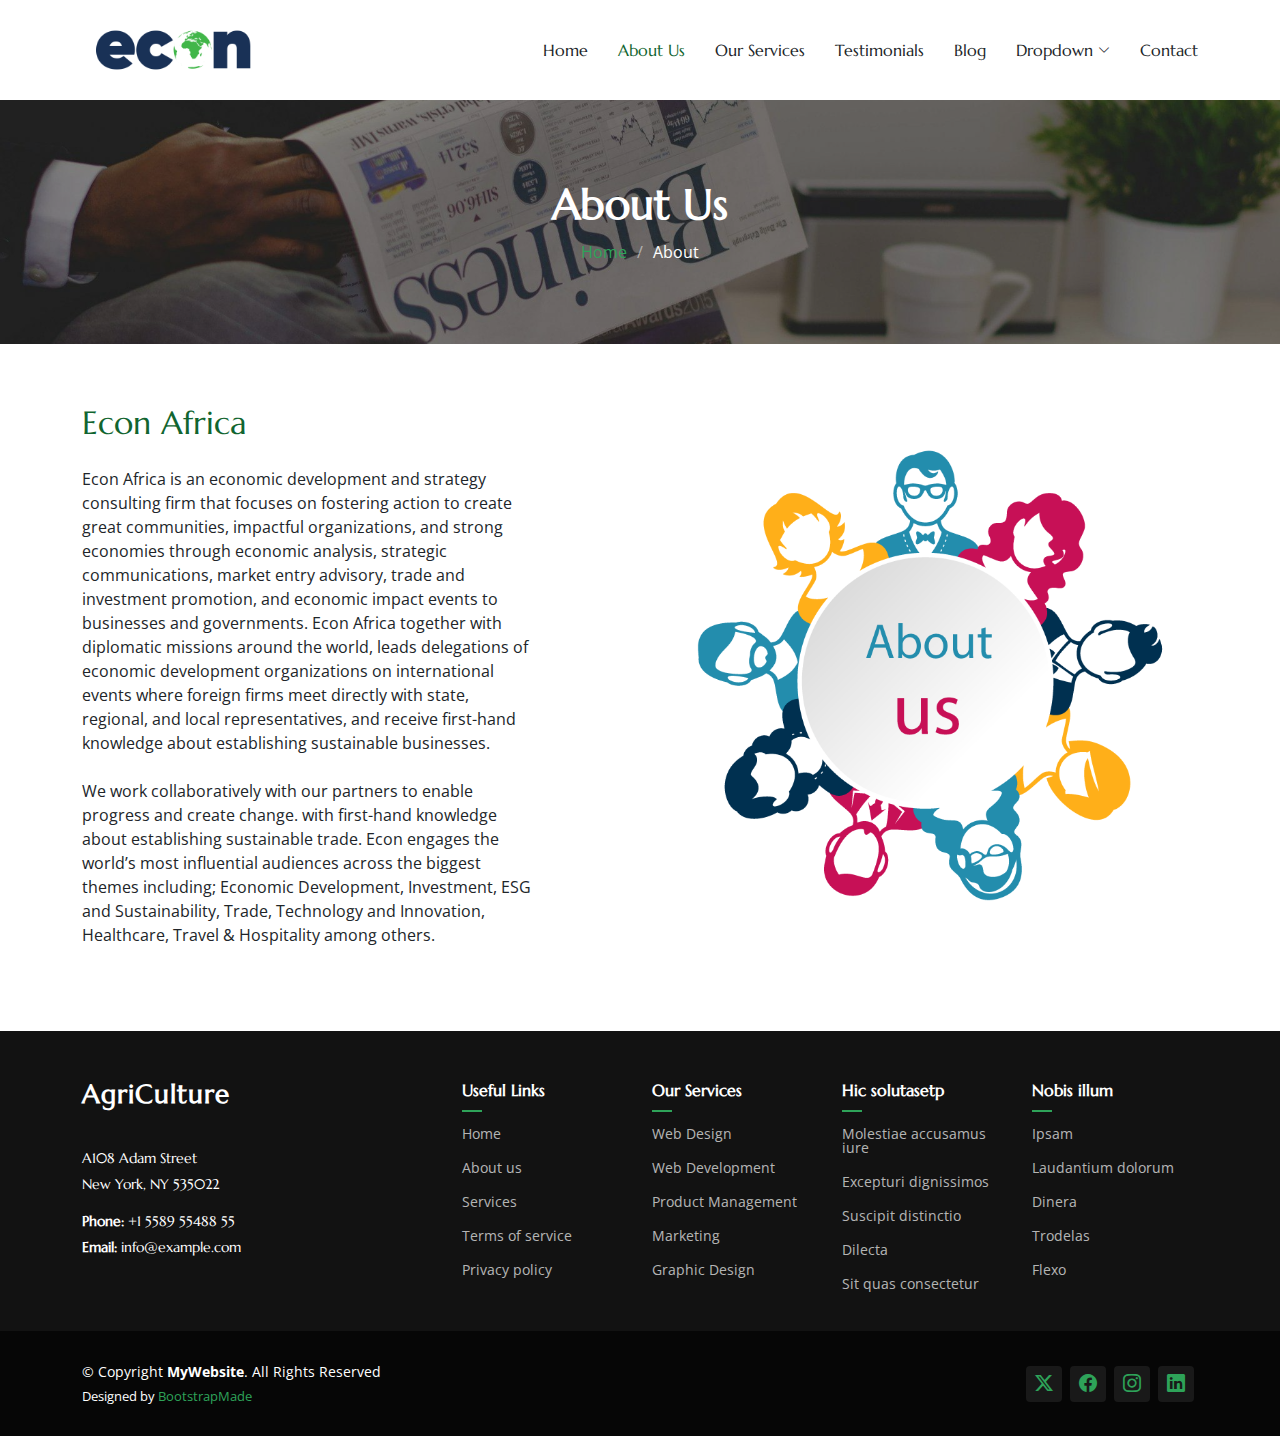
==== About/index.html @ 6d3c0cf5 "home page changes" ====
<!DOCTYPE html>
<html lang="en">

<head>
  <meta charset="utf-8">
  <meta content="width=device-width, initial-scale=1.0" name="viewport">
  <title>About - Econ</title>
  <meta name="description" content="">
  <meta name="keywords" content="">

  <!-- Favicons -->
  <link href="../assets/img/favicon.png" rel="icon">
  <link href="../assets/img/apple-touch-icon.png" rel="apple-touch-icon">

  <!-- Fonts -->
  <link href="https://fonts.googleapis.com" rel="preconnect">
  <link href="https://fonts.gstatic.com" rel="preconnect" crossorigin>
  <link href="https://fonts.googleapis.com/css2?family=Open+Sans:ital,wght@0,300;0,400;0,500;0,600;0,700;0,800;1,300;1,400;1,500;1,600;1,700;1,800&family=Marcellus:wght@400&display=swap" rel="stylesheet">

  <!-- Vendor CSS Files -->
  <link href="../assets/vendor/bootstrap/css/bootstrap.min.css" rel="stylesheet">
  <link href="../assets/vendor/bootstrap-icons/bootstrap-icons.css" rel="stylesheet">
  <link href="../assets/vendor/aos/aos.css" rel="stylesheet">
  <link href="../assets/vendor/swiper/swiper-bundle.min.css" rel="stylesheet">
  <link href="../assets/vendor/glightbox/css/glightbox.min.css" rel="stylesheet">

  <!-- Main CSS File -->
  <link href="../assets/css/main.css" rel="stylesheet">

  <!-- =======================================================
  * Template Name: AgriCulture
  * Template URL: https://bootstrapmade.com/agriculture-bootstrap-website-template/
  * Updated: Aug 07 2024 with Bootstrap v5.3.3
  * Author: BootstrapMade.com
  * License: https://bootstrapmade.com/license/
  ======================================================== -->
</head>

<body class="about-page">

  <header id="header" class="header d-flex align-items-center position-relative">
    <div class="container-fluid container-xl position-relative d-flex align-items-center justify-content-between">

      <a href="index.html" class="logo d-flex align-items-center">
        <!-- Uncomment the line below if you also wish to use an image logo -->
        <img src="../assets/img/Econ Logo.png" alt="AgriCulture">
        <!-- <h1 class="sitename">AgriCulture</h1>  -->
      </a>

      <nav id="navmenu" class="navmenu">
        <ul>
          <li><a href="index.html">Home</a></li>
          <li><a href="about.html" class="active">About Us</a></li>
          <li><a href="services.html">Our Services</a></li>
          <li><a href="testimonials.html">Testimonials</a></li>
          <li><a href="blog.html">Blog</a></li>
          <li class="dropdown"><a href="#"><span>Dropdown</span> <i class="bi bi-chevron-down toggle-dropdown"></i></a>
            <ul>
              <li><a href="#">Dropdown 1</a></li>
              <li class="dropdown"><a href="#"><span>Deep Dropdown</span> <i class="bi bi-chevron-down toggle-dropdown"></i></a>
                <ul>
                  <li><a href="#">Deep Dropdown 1</a></li>
                  <li><a href="#">Deep Dropdown 2</a></li>
                  <li><a href="#">Deep Dropdown 3</a></li>
                  <li><a href="#">Deep Dropdown 4</a></li>
                  <li><a href="#">Deep Dropdown 5</a></li>
                </ul>
              </li>
              <li><a href="#">Dropdown 2</a></li>
              <li><a href="#">Dropdown 3</a></li>
              <li><a href="#">Dropdown 4</a></li>
            </ul>
          </li>
          <li><a href="contact.html">Contact</a></li>
        </ul>
        <i class="mobile-nav-toggle d-xl-none bi bi-list"></i>
      </nav>

    </div>
  </header>

  <main class="main">

    <!-- Page Title -->
    <div class="page-title dark-background" data-aos="fade" style="background-image: url(../assets/img/about-title-bg.jpg);">
      <div class="container position-relative">
        <h1>About Us</h1>
        <!--<p>Esse dolorum voluptatum ullam est sint nemo et est ipsa porro placeat quibusdam quia assumenda numquam molestias.</p>-->
        <nav class="breadcrumbs">
          <ol>
            <li><a href="index.html">Home</a></li>
            <li class="current">About</li>
          </ol>
        </nav>
      </div>
    </div><!-- End Page Title -->

    <!-- About 3 Section -->
    <section id="about-3" class="about-3 section">

      <div class="container">
        <div class="row gy-4 justify-content-between align-items-center">
          <div class="col-lg-6 order-lg-2 position-relative" data-aos="zoom-out">
            <img src="../assets/img/about.png" alt="Image" class="img-fluid">
            <!--<a href="https://www.youtube.com/watch?v=Y7f98aduVJ8" class="glightbox pulsating-play-btn">
              <span class="play"><i class="bi bi-play-fill"></i></span>
            </a>-->
          </div>
          <div class="col-lg-5 order-lg-1" data-aos="fade-up" data-aos-delay="100">
            <h2 class="content-title mb-4">Econ Africa</h2>
            <p class="mb-4">
              Econ Africa is an economic development and strategy consulting firm that focuses on fostering
              action to create great communities, impactful organizations, and strong economies through
              economic analysis, strategic communications, market entry advisory, trade and investment
              promotion, and economic impact events to businesses and governments.
              Econ Africa together with diplomatic missions around the world, leads delegations of economic
              development organizations on international events where foreign firms meet directly with state,
              regional, and local representatives, and receive first-hand knowledge about establishing
              sustainable businesses. <br><br>
              We work collaboratively with our partners to enable progress and create change. with first-hand
              knowledge about establishing sustainable trade.
              Econ engages the world’s most influential audiences across the biggest themes including;
              Economic Development, Investment, ESG and Sustainability, Trade, Technology and Innovation,
              Healthcare, Travel & Hospitality among others.
            </p>
            <!--<ul class="list-unstyled list-check">
              <li>Lorem ipsum dolor sit amet</li>
              <li>Velit explicabo vitae repellendu</li>
              <li>Repellat aliquam nihil illo</li>
            </ul>-->

            <!--<p><a href="#" class="btn-cta">Get in touch</a></p>-->
          </div>
        </div>
      </div>
    </section><!-- /About 3 Section -->

    <!-- Team Section -->
    <!--<section class="team-15 team section" id="team">
      <!-- Section Title --
      <div class="container section-title" data-aos="fade-up">
        <h2>Team</h2>
        <p>Necessitatibus eius consequatur</p>
      </div><!-- End Section Title --

      <div class="content">
        <div class="container">

          <div class="row">
            <div class="col-lg-3 col-md-6 mb-4">
              <div class="person">
                <figure>
                  <img src="assets/img/team/team-1.jpg" alt="Image" class="img-fluid">
                  <div class="social">
                    <a href="#"><span class="bi bi-facebook"></span></a>
                    <a href="#"><span class="bi bi-twitter-x"></span></a>
                    <a href="#"><span class="bi bi-linkedin"></span></a>
                  </div>
                </figure>
                <div class="person-contents">
                  <h3>Joshua Stefan</h3>
                  <span class="position">Farmer</span>
                </div>
              </div>
            </div>

            <div class="col-lg-3 col-md-6 mb-4">
              <div class="person">
                <figure>
                  <img src="assets/img/team/team-2.jpg" alt="Image" class="img-fluid">
                  <div class="social">
                    <a href="#"><span class="bi bi-facebook"></span></a>
                    <a href="#"><span class="bi bi-twitter-x"></span></a>
                    <a href="#"><span class="bi bi-linkedin"></span></a>
                  </div>
                </figure>
                <div class="person-contents">
                  <h3>Sheena Anderson</h3>
                  <span class="position">Marketing</span>
                </div>
              </div>
            </div>

            <div class="col-lg-3 col-md-6 mb-4">
              <div class="person">
                <figure>
                  <img src="assets/img/team/team-3.jpg" alt="Image" class="img-fluid">
                  <div class="social">
                    <a href="#"><span class="bi bi-facebook"></span></a>
                    <a href="#"><span class="bi bi-twitter-x"></span></a>
                    <a href="#"><span class="bi bi-linkedin"></span></a>
                  </div>
                </figure>
                <div class="person-contents">
                  <h3>Evan Smith</h3>
                  <span class="position">Content</span>
                </div>
              </div>
            </div>

            <div class="col-lg-3 col-md-6 mb-4">
              <div class="person">
                <figure>
                  <img src="assets/img/team/team-4.jpg" alt="Image" class="img-fluid">
                  <div class="social">
                    <a href="#"><span class="bi bi-facebook"></span></a>
                    <a href="#"><span class="bi bi-twitter-x"></span></a>
                    <a href="#"><span class="bi bi-linkedin"></span></a>
                  </div>
                </figure>
                <div class="person-contents">
                  <h3>Kaylie Jones</h3>
                  <span class="position">Accountant</span>
                </div>
              </div>
            </div>

          </div>
        </div>
      </div>

    </section><!-- /Team Section -->

    <!-- Services Section --
    <section id="services" class="services section">

      <!-- Section Title --
      <div class="container section-title" data-aos="fade-up">
        <h2>SERVICES</h2>
        <p>Providing Fresh Produce Every Single Day</p>
      </div><!-- End Section Title --
      <div class="content">
        <div class="container">
          <div class="row g-0">
            <div class="col-lg-3 col-md-6">
              <div class="service-item">
                <span class="number">01</span>
                <div class="service-item-icon">
                  <svg xmlns="http://www.w3.org/2000/svg" version="1.1" xmlns:xlink="http://www.w3.org/1999/xlink" width="80" height="80" x="0" y="0" viewBox="0 0 509.435 509.435" style="enable-background: new 0 0 512 512" xml:space="preserve" class="">
                    <g>
                      <path d="M7.506 347.639c.994 0 2.005-.199 2.976-.619l62.037-26.857a7.5 7.5 0 0 0 3.903-9.862 7.5 7.5 0 0 0-9.862-3.903L4.523 333.255a7.501 7.501 0 0 0 2.983 14.384zM500.883 283.197c-10.953-10.952-28.175-11.423-39.689-1.267l-10.034-13.307c-19.783-26.239-46.1-46.623-76.103-58.948a7.5 7.5 0 0 0-5.699 13.875c11.136 4.575 21.708 10.382 31.567 17.249h-22.621c-4.143 0-7.5 3.358-7.5 7.5s3.357 7.5 7.5 7.5h41.188a169.382 169.382 0 0 1 19.691 21.855l11.048 14.652-71.171 67.597h-19.48a35.772 35.772 0 0 0 6.775-20.976c0-19.837-16.139-35.975-35.976-35.975h-75.023l-48.33-15.005a160.871 160.871 0 0 0-37.992-6.934l2.533-3.359a169.852 169.852 0 0 1 19.67-21.855h27.398c4.143 0 7.5-3.358 7.5-7.5s-3.357-7.5-7.5-7.5h-8.848a165.125 165.125 0 0 1 38.01-19.73c28.992-10.532 60.376-12.89 90.754-6.821a7.498 7.498 0 0 0 8.824-5.885 7.5 7.5 0 0 0-5.885-8.824 184.517 184.517 0 0 0-28.616-3.4v-83.727h64.189c43.49 0 78.872-35.382 78.872-78.872V22.488c0-8.712-7.088-15.801-15.801-15.801h-51.729c-4.143 0-7.5 3.358-7.5 7.5s3.357 7.5 7.5 7.5h51.729c.441 0 .801.359.801.801v11.051c0 35.219-28.653 63.872-63.872 63.872h-64.189V85.559c0-28.082 18.793-53.262 45.701-61.234a7.5 7.5 0 1 0-4.261-14.382c-15.972 4.732-30.338 14.681-40.451 28.015-10.46 13.79-15.988 30.25-15.988 47.601v16.416c-9.59-9.839-22.97-15.965-37.762-15.965h-43.432c-6.193 0-11.232 5.039-11.232 11.232v23.629c0 29.093 23.669 52.762 52.763 52.762h39.663v22.475a183.375 183.375 0 0 0-55.199 10.86c-32.974 11.978-61.705 33.297-83.085 61.653l-9.313 12.351a161.07 161.07 0 0 0-54.289 12.692 7.5 7.5 0 0 0-3.949 9.844 7.498 7.498 0 0 0 9.844 3.949c31.858-13.616 67.62-15.458 100.696-5.188l49.416 15.343c.72.224 1.47.337 2.224.337h76.161c11.566 0 20.976 9.409 20.976 20.975s-9.409 20.976-20.976 20.976h-71.803c-4.143 0-7.5 3.358-7.5 7.5s3.357 7.5 7.5 7.5h123.477a7.5 7.5 0 0 0 5.165-2.062l83.48-79.289c5.56-5.279 14.158-5.167 19.577.252a13.957 13.957 0 0 1 .853 18.9l-80.942 97.046a37.161 37.161 0 0 1-21.112 12.581L259.57 448.474c-20.377 4.113-41.89 1.365-60.575-7.739l-53.332-25.982a7.507 7.507 0 0 0-6.884.162L3.903 488.665a7.5 7.5 0 0 0 7.197 13.161l131.475-71.888 49.849 24.285c21.631 10.538 46.53 13.72 70.114 8.957l129.506-26.146a52.209 52.209 0 0 0 29.663-17.677l80.942-97.046c9.682-11.61 8.923-28.426-1.766-39.114zM258.212 158.634c-20.822 0-37.763-16.94-37.763-37.762V101.01h39.664c20.822 0 37.762 16.94 37.762 37.762v19.861h-39.663z" fill="currentColor" opacity="1" data-original="currentColor"></path>
                      <path d="M319.171 240.778a7.5 7.5 0 0 0-7.5-7.5h-9.43c-4.143 0-7.5 3.358-7.5 7.5s3.357 7.5 7.5 7.5h9.43a7.5 7.5 0 0 0 7.5-7.5zM272.068 264.08c-4.143 0-7.5 3.358-7.5 7.5s3.357 7.5 7.5 7.5h34.888c4.143 0 7.5-3.358 7.5-7.5s-3.357-7.5-7.5-7.5zM400.305 307.996c4.143 0 7.5-3.358 7.5-7.5s-3.357-7.5-7.5-7.5h-8.172c-4.143 0-7.5 3.358-7.5 7.5s3.357 7.5 7.5 7.5z" fill="currentColor" opacity="1" data-original="currentColor"></path>
                    </g>
                  </svg>
                </div>
                <div class="service-item-content">
                  <h3 class="service-heading">Planting</h3>
                  <p>
                    Gravida sodales condimentum pellen tesq accumsan orci quam
                    sagittis sapie
                  </p>
                </div>
              </div>
            </div>
            <div class="col-lg-3 col-md-6">
              <div class="service-item">
                <span class="number">02</span>
                <div class="service-item-icon">
                  <svg xmlns="http://www.w3.org/2000/svg" version="1.1" xmlns:xlink="http://www.w3.org/1999/xlink" width="80" height="80" x="0" y="0" viewBox="0 0 514.314 514.314" style="enable-background: new 0 0 512 512" xml:space="preserve" class="">
                    <g>
                      <path d="M434.176 51.297h72.639c4.143 0 7.5-3.358 7.5-7.5s-3.357-7.5-7.5-7.5h-72.639c-4.143 0-7.5 3.358-7.5 7.5s3.357 7.5 7.5 7.5zM117.994 54.791h30.852c5.47 6.605 13.729 10.82 22.955 10.82h42.865l35.886 35.886c8.246 8.246 19.209 12.787 30.869 12.787h8.32c4.143 0 7.5-3.358 7.5-7.5s-3.357-7.5-7.5-7.5h-8.32c-7.654 0-14.85-2.981-20.262-8.393l-38.083-38.083a7.5 7.5 0 0 0-5.304-2.197H171.8c-8.159 0-14.797-6.638-14.797-14.797s6.638-14.797 14.797-14.797h123.757a66.756 66.756 0 0 1 35.416 10.157l30.374 18.983a7.497 7.497 0 0 0 3.975 1.14h36.891c4.143 0 7.5-3.358 7.5-7.5s-3.357-7.5-7.5-7.5h-34.739l-28.551-17.843a81.742 81.742 0 0 0-43.365-12.437H171.801c-16.43 0-29.797 13.367-29.797 29.798 0 1.349.099 2.675.273 3.977h-24.283a7.5 7.5 0 1 0 0 14.999zM30.38 144.476h20.344a29.724 29.724 0 0 0-4.003 14.921c0 14.399 10.225 26.453 23.795 29.288a29.746 29.746 0 0 0-4.371 15.555c0 16.499 13.423 29.921 29.921 29.921h131.637a7.5 7.5 0 0 0 7.498-7.688 7.5 7.5 0 0 0-8.307-7.311H96.065c-8.228 0-14.921-6.694-14.921-14.921s6.693-14.921 14.921-14.921H163.9c4.143 0 7.5-3.358 7.5-7.5s-3.357-7.5-7.5-7.5H76.643c-8.228 0-14.922-6.694-14.922-14.921s6.694-14.921 14.922-14.921H163.9c4.143 0 7.5-3.358 7.5-7.5s-3.357-7.5-7.5-7.5H30.38c-8.228 0-14.921-6.694-14.921-14.921s6.693-14.921 14.921-14.921H163.9c4.143 0 7.5-3.358 7.5-7.5s-3.357-7.5-7.5-7.5H62.547c-8.228 0-14.921-6.694-14.921-14.921s6.693-14.921 14.921-14.921h23.485c4.143 0 7.5-3.358 7.5-7.5s-3.357-7.5-7.5-7.5H62.547c-16.498 0-29.921 13.423-29.921 29.921a29.719 29.719 0 0 0 4.003 14.921H30.38C13.882 84.636.459 98.059.459 114.557s13.423 29.919 29.921 29.919zM506.814 196.74H389.248a7.497 7.497 0 0 0-4.629 1.599l-5.613 4.403c-13.495 10.588-30.375 16.42-47.529 16.42h-12.272a7.5 7.5 0 0 0-8.309 7.5 7.5 7.5 0 0 0 7.5 7.5h13.081c20.496 0 40.664-6.967 56.788-19.618l3.574-2.804h114.976a7.5 7.5 0 1 0-.001-15z" fill="currentColor" opacity="1" data-original="currentColor" class=""></path>
                      <path d="M192.215 150.164c0 15.372 12.506 27.878 27.878 27.878s27.879-12.506 27.879-27.878-12.507-27.878-27.879-27.878-27.878 12.506-27.878 27.878zm40.757 0c0 7.101-5.777 12.878-12.879 12.878-7.101 0-12.878-5.777-12.878-12.878s5.777-12.878 12.878-12.878c7.101-.001 12.879 5.777 12.879 12.878zM273.049 203.771c-12.599 0-22.848 10.25-22.848 22.848s10.249 22.847 22.848 22.847 22.848-10.249 22.848-22.847-10.25-22.848-22.848-22.848zm0 30.695c-4.327 0-7.848-3.52-7.848-7.847s3.521-7.848 7.848-7.848 7.848 3.521 7.848 7.848-3.521 7.847-7.848 7.847zM474.178 493.298h-9.202l-73.199-62.323c-3.155-2.686-7.888-2.305-10.573.849s-2.305 7.887.849 10.572l59.785 50.902H43.105l108.164-92.092a77.855 77.855 0 0 1 50.423-18.558h81.558a77.851 77.851 0 0 1 50.423 18.558l24.029 20.458a7.498 7.498 0 0 0 10.573-.849 7.5 7.5 0 0 0-.849-10.572l-24.029-20.458a92.867 92.867 0 0 0-60.147-22.137h-51.158v-26.806h15.44c24.205 0 43.896-19.692 43.896-43.897v-8.808c0-6.785-5.52-12.305-12.305-12.305h-18.135c-19.99 0-36.891 13.437-42.174 31.749-5.716-4.945-13.156-7.947-21.29-7.947h-15.061c-6.942 0-12.591 5.648-12.591 12.592v7.399c0 17.97 14.619 32.589 32.589 32.589h14.629v15.433h-15.399a92.867 92.867 0 0 0-60.147 22.137L19.967 493.298H7.5c-4.143 0-7.5 3.358-7.5 7.5s3.357 7.5 7.5 7.5h466.678a7.5 7.5 0 0 0 0-15zM232.092 319.73c0-15.934 12.963-28.897 28.897-28.897h15.439v6.112c0 15.934-12.963 28.897-28.896 28.897h-15.44zm-16.978 17.485h-12.651c-9.698 0-17.589-7.89-17.589-17.589v-4.991h12.651c9.698 0 17.589 7.89 17.589 17.589z" fill="currentColor" opacity="1" data-original="currentColor" class=""></path>
                      <path d="M178.358 429.065c0 13.218 10.754 23.972 23.972 23.972s23.972-10.753 23.972-23.972-10.754-23.972-23.972-23.972-23.972 10.753-23.972 23.972zm32.944 0c0 4.947-4.024 8.972-8.972 8.972s-8.972-4.025-8.972-8.972 4.024-8.972 8.972-8.972 8.972 4.024 8.972 8.972zM252.23 445.536c0 15.706 12.777 28.484 28.483 28.484s28.484-12.778 28.484-28.484-12.778-28.484-28.484-28.484-28.483 12.778-28.483 28.484zm41.968 0c0 7.435-6.049 13.484-13.484 13.484s-13.483-6.049-13.483-13.484 6.049-13.484 13.483-13.484c7.435 0 13.484 6.049 13.484 13.484z" fill="currentColor" opacity="1" data-original="currentColor" class=""></path>
                    </g>
                  </svg>
                </div>
                <div class="service-item-content">
                  <h3 class="service-heading">Mulching</h3>
                  <p>
                    Gravida sodales condimentum pellen tesq accumsan orci quam
                    sagittis sapie
                  </p>
                </div>
              </div>
            </div>
            <div class="col-lg-3 col-md-6">
              <div class="service-item">
                <span class="number">03</span>
                <div class="service-item-icon">
                  <svg xmlns="http://www.w3.org/2000/svg" version="1.1" xmlns:xlink="http://www.w3.org/1999/xlink" width="80" height="80" x="0" y="0" viewBox="0 0 516.53 516.53" style="enable-background: new 0 0 512 512" xml:space="preserve" class="">
                    <g>
                      <path d="M504.085 341.447a113.617 113.617 0 0 0-11.524-27.805c3.866-6.212 3.104-14.506-2.288-19.897l-5.804-5.804v-67.388c0-10.907-8.398-19.878-19.066-20.817V73.099h4.012c8.301 0 15.054-6.753 15.054-15.054V37.599c0-8.301-6.753-15.054-15.054-15.054h-23.242a7.5 7.5 0 0 0 0 15l23.296.054-.054 20.5-241.554-.054.054-20.5H414.21a7.5 7.5 0 0 0 0-15H227.916c-8.301 0-15.054 6.753-15.054 15.054v20.446c0 8.301 6.753 15.054 15.054 15.054h14.719L231.27 201.13c-5.215 2.077-9.463 6.215-11.642 11.675l-14.014 35.128h-27.323l-24.417-28.857a16.73 16.73 0 0 0-12.795-5.936H99.071c-9.242 0-16.761 7.519-16.761 16.761v18.66a44.759 44.759 0 0 0-35.97 33.278L24.937 367.09C9.676 380.359 0 399.894 0 421.658c0 39.881 32.446 72.327 72.328 72.327 37.349 0 68.174-28.457 71.938-64.827h25.905v12.546c0 8.282 6.738 15.02 15.02 15.02h64.364c8.282 0 15.02-6.738 15.02-15.02v-12.546h29.374c-3.278 6.098-2.356 13.875 2.785 19.016l19.555 19.554a16 16 0 0 0 11.388 4.718c3.045 0 5.961-.839 8.506-2.431a113.556 113.556 0 0 0 27.808 11.525c1.662 7.123 8.064 12.445 15.686 12.445h27.655c7.602 0 13.99-5.293 15.672-12.441a113.582 113.582 0 0 0 27.814-11.525 15.986 15.986 0 0 0 8.514 2.427c4.302 0 8.346-1.675 11.388-4.717l19.555-19.555c5.396-5.396 6.156-13.7 2.29-19.901a113.607 113.607 0 0 0 11.522-27.801c7.123-1.662 12.445-8.064 12.445-15.686v-27.655c-.002-7.621-5.324-14.023-12.447-15.684zm-53.681-141.805h-15.681V73.099h15.681zM419.723 73.099v126.543h-142.46l11.233-126.543zm-146.286 0-11.233 126.543h-15.743l11.234-126.543zM99.071 228.14h42.008c.519 0 1.008.227 1.344.624l16.219 19.169H97.311v-18.032c0-.971.79-1.761 1.76-1.761zm-51.11 108.845h167.157c12.315 0 22.334-10.019 22.334-22.334v-16.152c0-12.315-10.019-22.334-22.334-22.334h-77.364a7.5 7.5 0 0 0 0 15h77.364c4.044 0 7.334 3.29 7.334 7.334v16.152c0 4.044-3.29 7.334-7.334 7.334H51.727l7.738-30.821h46.327a7.5 7.5 0 0 0 0-15h-40.76a29.774 29.774 0 0 1 24.779-13.231h120.886a7.5 7.5 0 0 0 6.966-4.721l15.897-39.849a5.883 5.883 0 0 1 5.49-3.721h224.51a5.916 5.916 0 0 1 5.91 5.91v52.522c-5.348-4.343-12.853-4.747-18.636-1.165a113.598 113.598 0 0 0-27.818-11.532c-1.662-7.123-8.063-12.445-15.685-12.445h-27.655c-7.602 0-13.99 5.294-15.672 12.441a113.583 113.583 0 0 0-27.818 11.527c-6.213-3.868-14.506-3.104-19.897 2.288l-19.555 19.555c-5.375 5.375-6.149 13.637-2.28 19.884a113.572 113.572 0 0 0-11.531 27.818c-7.123 1.662-12.445 8.063-12.445 15.685v27.655c0 7.602 5.293 13.99 12.441 15.672 1.242 4.67 2.784 9.24 4.603 13.699h-24.12c-2.277-5.402-7.626-9.204-13.847-9.204h-64.364c-6.221 0-11.569 3.802-13.847 9.204h-27.078c-3.764-36.371-34.589-64.828-71.938-64.828a71.896 71.896 0 0 0-28.994 6.086zm24.367 142c-31.61 0-57.328-25.717-57.328-57.327s25.717-57.328 57.328-57.328 57.327 25.717 57.327 57.328-25.717 57.327-57.327 57.327zm177.24-37.262h-.013l-64.384-.02.02-21.75 64.384.02zm251.962-56.937c0 .609-.496 1.105-1.189 1.105-4.816 0-8.956 3.287-10.065 7.992a98.695 98.695 0 0 1-12.139 29.288c-2.543 4.113-1.939 9.365 1.447 12.75l.084.084a1.105 1.105 0 0 1 0 1.562l-19.555 19.555a1.085 1.085 0 0 1-.781.323c-.208 0-.514-.056-.761-.303a3.326 3.326 0 0 0-.084-.084c-3.406-3.407-8.658-4.01-12.77-1.467a98.657 98.657 0 0 1-29.288 12.138c-4.706 1.11-7.992 5.25-7.992 10.15 0 .609-.496 1.105-1.104 1.105h-27.655c-.609 0-1.105-.496-1.105-1.189 0-4.816-3.287-8.956-7.992-10.066a98.69 98.69 0 0 1-29.287-12.137 10.35 10.35 0 0 0-5.455-1.561c-2.68 0-5.338 1.049-7.38 3.091a1.085 1.085 0 0 1-.781.323c-.208 0-.513-.056-.781-.324l-19.555-19.555c-.431-.431-.431-1.132.064-1.627 3.406-3.406 4.009-8.657 1.466-12.77a98.66 98.66 0 0 1-12.138-29.287c-1.11-4.706-5.25-7.992-10.15-7.992a1.107 1.107 0 0 1-1.105-1.105V357.13c0-.609.496-1.104 1.189-1.104 4.816 0 8.956-3.287 10.066-7.992a98.661 98.661 0 0 1 12.138-29.288c2.542-4.112 1.939-9.364-1.531-12.833a1.106 1.106 0 0 1 0-1.563l19.555-19.555c.431-.431 1.132-.431 1.626.064 3.407 3.408 8.658 4.011 12.77 1.467a98.666 98.666 0 0 1 29.288-12.138c4.706-1.11 7.992-5.25 7.992-10.15 0-.609.496-1.105 1.105-1.105h27.655c.609 0 1.104.496 1.104 1.189 0 4.816 3.287 8.956 7.992 10.066a98.664 98.664 0 0 1 29.288 12.139c4.113 2.543 9.365 1.939 12.833-1.531a1.107 1.107 0 0 1 1.563 0l19.555 19.555c.431.431.431 1.132-.062 1.625-3.408 3.406-4.012 8.658-1.468 12.771a98.666 98.666 0 0 1 12.138 29.288c1.11 4.706 5.25 7.992 10.066 7.992h.084c.609 0 1.105.496 1.105 1.104z" fill="currentColor" opacity="1" data-original="currentColor" class=""></path>
                      <path d="M454.895 335.721a7.5 7.5 0 0 0-3.834 9.889 62.412 62.412 0 0 1 5.335 25.349c0 34.678-28.213 62.891-62.891 62.891s-62.891-28.213-62.891-62.891c0-34.679 28.213-62.892 62.891-62.892a62.934 62.934 0 0 1 40.397 14.703 7.5 7.5 0 0 0 10.566-.923 7.5 7.5 0 0 0-.923-10.566 77.96 77.96 0 0 0-50.041-18.213c-42.949 0-77.891 34.942-77.891 77.892 0 42.949 34.942 77.891 77.891 77.891s77.891-34.942 77.891-77.891c0-10.895-2.224-21.46-6.611-31.403a7.5 7.5 0 0 0-9.889-3.836zM72.328 381.807c-21.974 0-39.851 17.877-39.851 39.851s17.877 39.851 39.851 39.851 39.851-17.877 39.851-39.851-17.878-39.851-39.851-39.851zm0 64.702c-13.703 0-24.851-11.148-24.851-24.851s11.148-24.851 24.851-24.851 24.851 11.148 24.851 24.851-11.149 24.851-24.851 24.851z" fill="currentColor" opacity="1" data-original="currentColor" class=""></path>
                      <path d="M393.504 328.829c-23.23 0-42.13 18.899-42.13 42.13 0 23.23 18.899 42.129 42.13 42.129s42.13-18.899 42.13-42.129-18.9-42.13-42.13-42.13zm0 69.26c-14.959 0-27.13-12.17-27.13-27.129s12.17-27.13 27.13-27.13 27.13 12.17 27.13 27.13c0 14.958-12.171 27.129-27.13 27.129zM249.861 265.585a7.487 7.487 0 0 0 2.663.491 7.503 7.503 0 0 0 7.013-4.838l9.438-24.841a7.5 7.5 0 0 0-14.022-5.328l-9.438 24.841a7.499 7.499 0 0 0 4.346 9.675zM285.384 265.585a7.487 7.487 0 0 0 2.663.491 7.502 7.502 0 0 0 7.012-4.838l9.439-24.841a7.5 7.5 0 0 0-4.347-9.675 7.5 7.5 0 0 0-9.675 4.347l-9.439 24.841a7.5 7.5 0 0 0 4.347 9.675z" fill="currentColor" opacity="1" data-original="currentColor" class=""></path>
                    </g>
                  </svg>
                </div>
                <div class="service-item-content">
                  <h3 class="service-heading">Plowing</h3>
                  <p>
                    Gravida sodales condimentum pellen tesq accumsan orci quam
                    sagittis sapie
                  </p>
                </div>
              </div>
            </div>
            <div class="col-lg-3 col-md-6">
              <div class="service-item">
                <span class="number">04</span>
                <div class="service-item-icon">
                  <svg xmlns="http://www.w3.org/2000/svg" version="1.1" xmlns:xlink="http://www.w3.org/1999/xlink" width="80" height="80" x="0" y="0" viewBox="0 0 509.389 509.389" style="enable-background: new 0 0 512 512" xml:space="preserve" class="">
                    <g>
                      <path d="M495.69 14.267A46.636 46.636 0 0 0 458.364.766a46.637 46.637 0 0 0-34.257 20.05l-24.614 35.749a309.594 309.594 0 0 1-37.289 44.521 7.5 7.5 0 0 0 10.544 10.668 324.596 324.596 0 0 0 39.1-46.684l24.614-35.749a31.674 31.674 0 0 1 23.268-13.618 31.66 31.66 0 0 1 25.354 9.17 31.681 31.681 0 0 1 9.171 25.355 31.679 31.679 0 0 1-13.618 23.267l-35.75 24.615a324.066 324.066 0 0 0-59.859 53.246l-22.502 25.667a5.412 5.412 0 0 1-3.933 1.86c-1.518.071-2.966-.518-4.047-1.599l-21.873-21.872c-1.081-1.082-1.649-2.52-1.599-4.048s.711-2.925 1.86-3.933l15.802-13.854a7.5 7.5 0 0 0-9.889-11.279l-15.802 13.854a20.546 20.546 0 0 0-6.964 14.719 20.37 20.37 0 0 0 .64 5.69l-35.241 35.241c-7.726-5.323-17.119-7.656-26.65-6.449-8.734 1.104-16.614 5.058-22.612 11.157l-37.903-37.903a28.552 28.552 0 0 0-22.3-8.292 28.547 28.547 0 0 0-20.847 11.457c-23.749 31.972-43.447 60.009-60.222 85.713a7.5 7.5 0 0 0 6.275 11.6 7.495 7.495 0 0 0 6.288-3.402c16.606-25.447 36.135-53.239 59.7-84.966a13.562 13.562 0 0 1 9.903-5.441 13.585 13.585 0 0 1 10.595 3.939l39.789 39.789-63.489 107.398c-5.606 9.484-4.179 21.121 3.554 28.957 4.724 4.785 10.89 7.271 17.211 7.271 4.233-.001 8.536-1.115 12.519-3.399l40.792-24.114a7.499 7.499 0 1 0-7.632-12.912l-40.706 24.064c-4.745 2.723-9.055 1.038-11.506-1.446-1.129-1.144-4.561-5.302-1.318-10.787L239.37 211.63c3.736-6.32 10.058-10.474 17.342-11.395 7.292-.918 14.44 1.529 19.633 6.722l25.938 25.938c5.187 5.186 7.654 12.36 6.771 19.686-.878 7.28-4.911 13.598-10.99 17.288l-44.019 26.021a7.5 7.5 0 0 0 7.632 12.912l38.725-22.893 40.397 40.396a13.558 13.558 0 0 1 3.938 10.564 13.606 13.606 0 0 1-5.428 9.926c-54.818 40.993-97.27 69.301-137.646 91.785-50.099 27.898-95.647 45.713-139.25 54.462-13.202 2.648-26.235-1.337-35.759-10.935a40.033 40.033 0 0 1-10.799-36.472c10.129-48.517 33.232-101.845 70.63-163.033a7.501 7.501 0 0 0-12.799-7.823c-38.309 62.679-62.028 117.563-72.515 167.79-3.796 18.186 1.75 36.916 14.835 50.103 10.368 10.45 24.27 16.146 38.625 16.145 3.564 0 7.159-.352 10.732-1.068 45.149-9.06 92.12-27.398 143.597-56.063 40.984-22.823 83.956-51.469 139.331-92.878a28.597 28.597 0 0 0 11.407-20.864 28.554 28.554 0 0 0-8.292-22.245l-38.525-38.525c6.079-6.031 10.002-13.987 11.063-22.799 1.106-9.18-1.037-18.215-5.937-25.753l35.39-35.39a20.4 20.4 0 0 0 5.022.654 20.546 20.546 0 0 0 15.384-6.975l22.502-25.667a309.032 309.032 0 0 1 57.086-50.779l35.749-24.614a46.635 46.635 0 0 0 20.05-34.256 46.63 46.63 0 0 0-13.5-37.328zM340.732 184.685l-32.723 32.723-15.459-15.459 32.723-32.723z" fill="currentColor" opacity="1" data-original="currentColor"></path>
                    </g>
                  </svg>
                </div>
                <div class="service-item-content">
                  <h3 class="service-heading">Mowing</h3>
                  <p>
                    Gravida sodales condimentum pellen tesq accumsan orci quam
                    sagittis sapie
                  </p>
                </div>
              </div>
            </div>

            <div class="col-lg-3 col-md-6">
              <div class="service-item">
                <span class="number">05</span>
                <div class="service-item-icon">
                  <svg xmlns="http://www.w3.org/2000/svg" version="1.1" xmlns:xlink="http://www.w3.org/1999/xlink" width="80" height="80" x="0" y="0" viewBox="0 0 513.089 513.089" style="enable-background: new 0 0 512 512" xml:space="preserve" class="">
                    <g>
                      <path d="M194.209 386.877a7.497 7.497 0 0 0-9.15 5.363 75.07 75.07 0 0 0-2.428 18.947c0 13.789 3.615 27 10.454 38.204a7.494 7.494 0 0 0 10.308 2.495 7.5 7.5 0 0 0 2.494-10.309c-5.401-8.851-8.257-19.359-8.257-30.39a60.09 60.09 0 0 1 1.941-15.16 7.497 7.497 0 0 0-5.362-9.15z" fill="currentColor" opacity="1" data-original="currentColor"></path>
                      <path d="M382.56 0h-27.319c-12.654 0-25.236 3.119-36.386 9.021a7.5 7.5 0 0 0 7.018 13.258c9.124-4.83 19.005-7.278 29.368-7.278h27.222v12.022c0 34.679-28.213 62.892-62.892 62.892h-27.222V77.893c0-13.309 4.12-26.038 11.914-36.811a7.5 7.5 0 0 0-12.153-8.793c-9.657 13.347-14.762 29.117-14.762 45.604V119.154a88.294 88.294 0 0 1-14.296 48.23l-20.501 31.543a46.65 46.65 0 0 0-9.615-13.916l-1.273-1.273v-14.053c0-21.604-9.58-41.872-26.284-55.608a7.5 7.5 0 0 0-9.528 11.586c13.226 10.876 20.812 26.922 20.812 44.022v9.66h-29.069c-31.412 0-56.968-25.556-56.968-56.968v-9.66h29.069c3.454 0 6.976.329 10.467.977a7.5 7.5 0 0 0 2.738-14.748 72.57 72.57 0 0 0-13.205-1.229h-31.883c-6.72 0-12.187 5.467-12.187 12.186v12.474c0 39.684 32.284 71.968 71.968 71.968h33.463l1.273 1.273c5.979 5.979 9.271 13.927 9.271 22.381v98.306a79.003 79.003 0 0 0-21.446 5.114c-4.152-2.798-9.597-3.045-13.983-.509-30.558 17.671-49.541 52.263-49.541 90.277 0 56.188 41.481 101.901 92.47 101.901s92.47-45.713 92.47-101.901c0-.237-.004-.473-.009-.709l-.005-.334a7.5 7.5 0 0 0-7.499-7.433h-.068a7.5 7.5 0 0 0-7.433 7.567l.014.909c0 47.917-34.753 86.901-77.47 86.901s-77.47-38.984-77.47-86.901c0-32.212 15.656-61.449 40.948-76.643l40.182 34.094c5.225 4.433 13.1 4.099 17.929-.761l25.512-25.668c11.649 10.022 20.473 23.408 25.562 38.809a7.496 7.496 0 0 0 9.475 4.768 7.5 7.5 0 0 0 4.768-9.474c-6.15-18.613-17.027-34.756-31.454-46.681-4.011-3.317-9.358-3.923-13.824-1.93-10.53-6.377-22.136-10.243-34.128-11.384v-29.695h18.365c25.013 0 45.362-20.35 45.362-45.362v-7.928c0-6.115-4.975-11.089-11.089-11.089h-22.276c-11.667 0-22.318 4.429-30.362 11.693v-13.713l29.028-44.665a103.263 103.263 0 0 0 16.72-56.404v-14.239h27.222c42.949 0 77.892-34.942 77.892-77.892v-12.12C397.462 6.685 390.777 0 382.56 0zM251.211 356.136l-27.468-23.306a63.694 63.694 0 0 1 15.358-1.884c10.366 0 20.534 2.525 29.851 7.34zm25.752-118.894h18.365v4.017c0 16.742-13.62 30.362-30.362 30.362h-18.365v-4.017c0-16.741 13.62-30.362 30.362-30.362z" fill="currentColor" opacity="1" data-original="currentColor"></path>
                    </g>
                  </svg>
                </div>
                <div class="service-item-content">
                  <h3 class="service-heading">Seeding</h3>
                  <p>
                    Gravida sodales condimentum pellen tesq accumsan orci quam
                    sagittis sapie
                  </p>
                </div>
              </div>
            </div>
            <div class="col-lg-3 col-md-6">
              <div class="service-item">
                <span class="number">06</span>
                <div class="service-item-icon">
                  <svg xmlns="http://www.w3.org/2000/svg" version="1.1" xmlns:xlink="http://www.w3.org/1999/xlink" width="80" height="80" x="0" y="0" viewBox="0 0 511.67 511.67" style="enable-background: new 0 0 512 512" xml:space="preserve" class="">
                    <g>
                      <path d="M492.96 296.401v-59.276c0-63.338-24.665-122.886-69.452-167.673C378.721 24.666 319.174 0 255.835 0c-54.517 0-107.757 18.967-149.914 53.407a7.5 7.5 0 1 0 9.491 11.616C154.896 32.765 204.767 15 255.835 15c59.332 0 115.112 23.105 157.066 65.059 41.953 41.954 65.059 97.734 65.059 157.066v58.7h-15v-58.7C462.96 122.916 370.044 30 255.835 30S48.71 122.916 48.71 237.125v58.7h-15v-58.7c0-56.142 21.01-109.737 59.158-150.913a7.502 7.502 0 0 0-11.004-10.195C41.139 119.975 18.71 177.19 18.71 237.125v59.276c-10.029 2.3-17.535 11.291-17.535 22.008v5.81c0 10.194 6.791 18.828 16.085 21.627l16.782 99.17c6.535 38.622 39.71 66.654 78.882 66.654h285.822c39.172 0 72.347-28.032 78.882-66.654l16.782-99.17c9.294-2.798 16.085-11.432 16.085-21.627v-5.81c0-10.717-7.506-19.708-17.535-22.008zM63.71 237.125C63.71 131.187 149.896 45 255.835 45S447.96 131.187 447.96 237.125v58.7h-27.888a64.77 64.77 0 0 0 7.259-29.747c0-9.561-2.046-18.787-6.081-27.423a7.5 7.5 0 0 0-13.59 6.35c3.1 6.633 4.671 13.723 4.671 21.073a49.851 49.851 0 0 1-9.875 29.747h-82.073a68.421 68.421 0 0 0 3.912-22.766l-.003-.369a10.737 10.737 0 0 0 2.441-7.707l-.074-.952a81.022 81.022 0 0 0-6.053-25.058c9.161-14.126 24.883-22.763 41.856-22.763a49.676 49.676 0 0 1 26.83 7.844 7.5 7.5 0 0 0 8.086-12.634 64.65 64.65 0 0 0-34.916-10.21c-19.407 0-37.547 8.686-49.744 23.261a81.08 81.08 0 0 0-25.89-24.171l-7.325-4.298v-19.86c0-6.111-4.972-11.083-11.083-11.083h-24.17c-6.111 0-11.083 4.972-11.083 11.083v19.86l-7.325 4.298a81.067 81.067 0 0 0-24.083 21.633l-21.606-40.574a68.923 68.923 0 0 0-37.588-32.526 39.21 39.21 0 0 0-31.641 2.285 39.215 39.215 0 0 0-19.556 24.977 68.922 68.922 0 0 0 6.006 49.343l37.481 70.388H63.71zm88.14 58.7-41.235-77.438a53.95 53.95 0 0 1-4.701-38.625c1.687-6.691 5.971-12.162 12.061-15.405 6.091-3.244 13.022-3.745 19.516-1.409a53.936 53.936 0 0 1 28.384 23.614L146.29 196.99a7.5 7.5 0 0 0 7.051 13.241l19.627-10.451 13.619 25.575-19.627 10.451a7.5 7.5 0 0 0 7.051 13.241l17.809-9.483a81.015 81.015 0 0 0-5.807 24.466l-.074.961a10.774 10.774 0 0 0 1.468 6.319c-.018.6-.03 1.185-.03 1.752a68.427 68.427 0 0 0 3.914 22.766H151.85zm116.357-89.059 11.029 6.472a66.163 66.163 0 0 1 31.323 43.794l-23.74-16.479a13.027 13.027 0 0 0-17.511 2.36l-12.974 15.524-12.974-15.525c-2.59-3.099-6.283-4.719-10.029-4.719-2.584 0-5.193.771-7.481 2.359l-23.74 16.478a66.163 66.163 0 0 1 31.323-43.794l11.029-6.472a7.5 7.5 0 0 0 3.704-6.469v-20.238h16.336v20.238a7.504 7.504 0 0 0 3.705 6.471zm-60.729 89.059a53.472 53.472 0 0 1-5.062-20.774c.171-.105.342-.21.509-.326l30.046-20.854 15.047 18.007c2.065 2.471 5.097 3.888 8.317 3.888s6.252-1.417 8.317-3.888v-.001l15.047-18.006 29.574 20.527a53.458 53.458 0 0 1-5.081 21.428h-96.714zm288.017 28.394c0 4.182-3.402 7.584-7.584 7.584H101.084c-4.143 0-7.5 3.358-7.5 7.5s3.357 7.5 7.5 7.5h377.952l-5.751 33.987h-14.299c-4.143 0-7.5 3.358-7.5 7.5s3.357 7.5 7.5 7.5h11.76l-7.907 46.723a64.83 64.83 0 0 1-64.093 54.157H112.924a64.83 64.83 0 0 1-64.093-54.157l-7.907-46.723h11.76c4.143 0 7.5-3.358 7.5-7.5s-3.357-7.5-7.5-7.5H38.386l-5.751-33.987h36.487c4.143 0 7.5-3.358 7.5-7.5s-3.357-7.5-7.5-7.5H23.759c-4.182 0-7.584-3.402-7.584-7.584v-5.81c0-4.182 3.402-7.584 7.584-7.584h464.152c4.182 0 7.584 3.402 7.584 7.584z" fill="currentColor" opacity="1" data-original="currentColor"></path>
                      <path d="M246.338 395.79h21.993c4.143 0 7.5-3.358 7.5-7.5s-3.357-7.5-7.5-7.5h-21.993c-4.143 0-7.5 3.358-7.5 7.5s3.357 7.5 7.5 7.5zM174.455 395.79h21.994c4.143 0 7.5-3.358 7.5-7.5s-3.357-7.5-7.5-7.5h-21.994c-4.143 0-7.5 3.358-7.5 7.5s3.357 7.5 7.5 7.5zM102.573 395.79h21.994c4.143 0 7.5-3.358 7.5-7.5s-3.357-7.5-7.5-7.5h-21.994a7.5 7.5 0 0 0 0 15zM315.221 395.79h21.994c4.143 0 7.5-3.358 7.5-7.5s-3.357-7.5-7.5-7.5h-21.994c-4.143 0-7.5 3.358-7.5 7.5s3.357 7.5 7.5 7.5zM387.103 395.79h21.994c4.143 0 7.5-3.358 7.5-7.5s-3.357-7.5-7.5-7.5h-21.994c-4.143 0-7.5 3.358-7.5 7.5s3.357 7.5 7.5 7.5zM246.338 474.186h21.993c4.143 0 7.5-3.358 7.5-7.5s-3.357-7.5-7.5-7.5h-21.993c-4.143 0-7.5 3.358-7.5 7.5s3.357 7.5 7.5 7.5zM174.455 474.186h21.994c4.143 0 7.5-3.358 7.5-7.5s-3.357-7.5-7.5-7.5h-21.994c-4.143 0-7.5 3.358-7.5 7.5s3.357 7.5 7.5 7.5zM102.573 474.186h21.994c4.143 0 7.5-3.358 7.5-7.5s-3.357-7.5-7.5-7.5h-21.994a7.5 7.5 0 0 0 0 15zM337.215 459.186h-21.994c-4.143 0-7.5 3.358-7.5 7.5s3.357 7.5 7.5 7.5h21.994a7.5 7.5 0 0 0 0-15zM387.103 474.186h21.994c4.143 0 7.5-3.358 7.5-7.5s-3.357-7.5-7.5-7.5h-21.994c-4.143 0-7.5 3.358-7.5 7.5s3.357 7.5 7.5 7.5zM273.606 430.229a7.5 7.5 0 0 0 7.5 7.5H303.1c4.143 0 7.5-3.358 7.5-7.5s-3.357-7.5-7.5-7.5h-21.994a7.5 7.5 0 0 0-7.5 7.5zM201.725 430.229a7.5 7.5 0 0 0 7.5 7.5h21.994c4.143 0 7.5-3.358 7.5-7.5s-3.357-7.5-7.5-7.5h-21.994a7.5 7.5 0 0 0-7.5 7.5zM129.843 430.229a7.5 7.5 0 0 0 7.5 7.5h21.993c4.143 0 7.5-3.358 7.5-7.5s-3.357-7.5-7.5-7.5h-21.993a7.5 7.5 0 0 0-7.5 7.5zM87.454 422.729H67.46c-4.143 0-7.5 3.358-7.5 7.5s3.357 7.5 7.5 7.5h19.994c4.143 0 7.5-3.358 7.5-7.5s-3.357-7.5-7.5-7.5zM342.49 430.229a7.5 7.5 0 0 0 7.5 7.5h21.993c4.143 0 7.5-3.358 7.5-7.5s-3.357-7.5-7.5-7.5H349.99a7.5 7.5 0 0 0-7.5 7.5zM414.372 430.229a7.5 7.5 0 0 0 7.5 7.5h21.994c4.143 0 7.5-3.358 7.5-7.5s-3.357-7.5-7.5-7.5h-21.994a7.5 7.5 0 0 0-7.5 7.5z" fill="currentColor" opacity="1" data-original="currentColor"></path>
                    </g>
                  </svg>
                </div>
                <div class="service-item-content">
                  <h3 class="service-heading">Fresh Vegetables</h3>
                  <p>
                    Gravida sodales condimentum pellen tesq accumsan orci quam
                    sagittis sapie
                  </p>
                </div>
              </div>
            </div>
            <div class="col-lg-3 col-md-6">
              <div class="service-item">
                <span class="number">07</span>
                <div class="service-item-icon">
                  <svg xmlns="http://www.w3.org/2000/svg" version="1.1" xmlns:xlink="http://www.w3.org/1999/xlink" width="80" height="80" x="0" y="0" viewBox="0 0 512.805 512.805" style="enable-background: new 0 0 512 512" xml:space="preserve" class="">
                    <g>
                      <path d="M505.305 50.503h-50.094v-7.141c0-4.143-3.357-7.5-7.5-7.5s-7.5 3.357-7.5 7.5v7.141h-50.094c-4.143 0-7.5 3.357-7.5 7.5s3.357 7.5 7.5 7.5h50.094v29.428h-15.309c-7.223 0-13.385 4.557-15.809 10.939h-33.847l-16.98-9.451a7.5 7.5 0 0 0-7.295 13.107l18.682 10.397a7.507 7.507 0 0 0 3.647.946h34.681v15.505h-32.393a7.495 7.495 0 0 0-5.565 2.473l-47.127 52.176a49.438 49.438 0 0 1-36.627 16.273h-60.732a49.442 49.442 0 0 1-36.627-16.273l-47.127-52.176a7.5 7.5 0 0 0-5.565-2.473h-31.393V120.87h33.681a7.507 7.507 0 0 0 3.647-.946l64.468-35.883a64.829 64.829 0 0 1 31.454-8.163h35.656a64.819 64.819 0 0 1 31.454 8.164l17.778 9.896a7.5 7.5 0 0 0 7.295-13.107l-17.778-9.895a79.844 79.844 0 0 0-38.749-10.058h-35.656a79.854 79.854 0 0 0-38.749 10.057l-62.767 34.936h-32.847c-2.424-6.383-8.587-10.939-15.809-10.939H72.594V65.503h50.094c4.143 0 7.5-3.357 7.5-7.5s-3.357-7.5-7.5-7.5H72.594v-7.141c0-4.143-3.357-7.5-7.5-7.5s-7.5 3.357-7.5 7.5v7.141H7.5c-4.143 0-7.5 3.357-7.5 7.5s3.357 7.5 7.5 7.5h50.094v29.428H42.285c-9.331 0-16.922 7.591-16.922 16.922v37.917c0 20.438 16.628 37.066 37.066 37.066h5.329c19.899 0 36.18-15.765 37.025-35.461h28.101l31.968 35.393-22.399 27.123a21.63 21.63 0 0 0-4.939 13.742v47.817c0 12.898 10.494 23.393 23.394 23.393 12.898 0 23.393-10.494 23.393-23.393v-32.069l38.482-21.157c.917.04 1.834.073 2.755.073h7.432v13.542l-8.567 8.567a13.242 13.242 0 0 0-3.903 9.424v12.244c0 7.191 5.729 13.055 12.86 13.304v31.344c-4.637 2.472-7.804 7.354-7.804 12.965v21.867c0 8.097 6.588 14.685 14.686 14.685h31.326c8.098 0 14.686-6.588 14.686-14.685v-21.867c0-5.611-3.167-10.493-7.804-12.965v-31.32h1.533c7.349 0 13.327-5.979 13.327-13.327V253.83c0-3.56-1.387-6.906-3.903-9.423l-8.567-8.568v-13.542h5.432c.921 0 1.838-.034 2.755-.073l38.482 21.157v32.069c0 12.898 10.494 23.393 23.394 23.393 12.898 0 23.393-10.494 23.393-23.393v-6.886c0-4.143-3.357-7.5-7.5-7.5s-7.5 3.357-7.5 7.5v6.886c0 4.628-3.765 8.393-8.393 8.393s-8.394-3.765-8.394-8.393v-36.505a7.5 7.5 0 0 0-3.887-6.572l-27.481-15.109c8.638-3.622 16.49-9.101 22.889-16.186l2.763-3.06 20.994 25.422a6.596 6.596 0 0 1 1.507 4.191v8.97c0 4.143 3.357 7.5 7.5 7.5s7.5-3.357 7.5-7.5v-8.97c0-5.004-1.755-9.885-4.94-13.742l-22.398-27.122 31.968-35.393h29.101c.844 19.696 17.125 35.461 37.025 35.461h5.329c20.438 0 37.066-16.628 37.066-37.066v-37.917c0-9.331-7.591-16.922-16.922-16.922h-15.309V65.503h50.094c4.143 0 7.5-3.357 7.5-7.5s-3.361-7.5-7.503-7.5zm-463.02 59.428h45.617c1.06 0 1.922.862 1.922 1.922v10.341H40.363v-10.341c0-1.06.863-1.922 1.922-1.922zm25.474 61.905H62.43c-12.167 0-22.066-9.899-22.066-22.066v-12.576h49.461v12.576c-.001 12.167-9.899 22.066-22.066 22.066zm105.428 60.537a7.501 7.501 0 0 0-3.887 6.572v36.505c0 4.628-3.766 8.393-8.394 8.393s-8.393-3.765-8.393-8.393v-47.817c0-1.526.535-3.016 1.507-4.192l20.994-25.422 2.763 3.06c6.4 7.085 14.251 12.563 22.889 16.186zm98.064 112.865h-30.697v-21.237h30.697zm-7.804-36.237h-15.09v-29.6h15.09zm4.586-64.753 10.274 10.275v9.878h-42.811v-9.878l10.274-10.275a7.498 7.498 0 0 0 2.196-5.303v-16.648h17.869v16.648a7.509 7.509 0 0 0 2.198 5.303zm182.342-72.412h-5.329c-12.167 0-22.065-9.899-22.065-22.066v-12.576h49.461v12.576c-.001 12.167-9.9 22.066-22.067 22.066zm22.066-59.983v10.341H422.98v-10.341c0-1.06.862-1.922 1.922-1.922h45.617c1.06 0 1.922.862 1.922 1.922zM362.367 383.195c6.981-.812 13.229-4.296 17.591-9.808s6.317-12.393 5.504-19.374c-.812-6.982-4.296-13.229-9.808-17.592-2.043-1.617-8.26-6.537-34.74-7.778a13.377 13.377 0 0 0-11.103 5.056 13.396 13.396 0 0 0-2.37 11.969c7.289 25.484 13.507 30.406 15.551 32.023 4.694 3.716 10.382 5.685 16.279 5.685 1.027 0 2.061-.06 3.096-.181zm-19.86-39.447c15.467.902 22.253 3.181 23.839 4.436a11.245 11.245 0 0 1 4.218 7.564c.349 3.002-.491 5.961-2.367 8.331s-4.562 3.868-7.564 4.218c-3 .352-5.961-.491-8.331-2.367-1.587-1.256-5.364-7.336-9.795-22.182zM397.513 429.988c-2.044-1.617-8.263-6.54-34.74-7.778a13.416 13.416 0 0 0-11.103 5.057 13.392 13.392 0 0 0-2.37 11.967c7.289 25.486 13.507 30.407 15.551 32.024 4.695 3.716 10.382 5.685 16.279 5.685 1.026 0 2.06-.061 3.095-.181 6.982-.812 13.23-4.296 17.592-9.808s6.317-12.393 5.504-19.375c-.813-6.981-4.297-13.229-9.808-17.591zm-7.458 27.658a11.243 11.243 0 0 1-7.564 4.217 11.251 11.251 0 0 1-8.331-2.366c-1.586-1.256-5.363-7.337-9.793-22.182 15.464.9 22.251 3.18 23.838 4.436a11.245 11.245 0 0 1 4.218 7.564 11.25 11.25 0 0 1-2.368 8.331zM477.456 361.45c-2.044-1.617-8.263-6.54-34.74-7.778a13.403 13.403 0 0 0-11.103 5.057 13.392 13.392 0 0 0-2.37 11.967c7.289 25.486 13.507 30.407 15.551 32.024 4.695 3.716 10.382 5.685 16.279 5.685 1.026 0 2.06-.061 3.095-.181 6.982-.812 13.23-4.296 17.592-9.808s6.317-12.393 5.504-19.375c-.813-6.981-4.296-13.229-9.808-17.591zm-7.458 27.657c-1.876 2.37-4.562 3.867-7.564 4.217s-5.961-.492-8.331-2.366c-1.586-1.256-5.363-7.337-9.793-22.182 15.464.9 22.251 3.18 23.838 4.436a11.245 11.245 0 0 1 4.218 7.564 11.248 11.248 0 0 1-2.368 8.331zM171.891 328.644c-26.48 1.241-32.697 6.161-34.74 7.778-5.512 4.362-8.995 10.609-9.808 17.592-.813 6.981 1.142 13.862 5.504 19.374 4.361 5.512 10.609 8.995 17.591 9.808 1.036.121 2.068.181 3.096.181 5.897 0 11.585-1.969 16.279-5.685 2.044-1.617 8.262-6.539 15.551-32.023a13.396 13.396 0 0 0-2.37-11.969 13.39 13.39 0 0 0-11.103-5.056zm-11.387 37.286a11.231 11.231 0 0 1-8.331 2.367c-3.002-.35-5.688-1.848-7.564-4.218s-2.716-5.329-2.367-8.331a11.245 11.245 0 0 1 4.218-7.564c1.586-1.255 8.372-3.533 23.839-4.436-4.432 14.846-8.209 20.926-9.795 22.182zM150.032 422.21c-26.478 1.238-32.696 6.161-34.74 7.778-5.512 4.361-8.995 10.609-9.808 17.591s1.142 13.863 5.504 19.375c4.361 5.512 10.609 8.995 17.592 9.808 1.035.121 2.067.181 3.095.181 5.896-.001 11.585-1.97 16.279-5.685 2.044-1.617 8.262-6.538 15.551-32.024a13.392 13.392 0 0 0-2.37-11.967 13.385 13.385 0 0 0-11.103-5.057zm-11.386 37.286a11.253 11.253 0 0 1-8.331 2.366c-3.003-.35-5.688-1.847-7.564-4.217s-2.716-5.329-2.367-8.331a11.245 11.245 0 0 1 4.218-7.564c1.587-1.256 8.374-3.535 23.838-4.436-4.431 14.845-8.209 20.926-9.794 22.182zM70.089 353.672c-26.478 1.238-32.696 6.161-34.74 7.778-5.512 4.361-8.995 10.609-9.808 17.591s1.142 13.863 5.504 19.375c4.361 5.512 10.609 8.995 17.592 9.808 1.035.121 2.067.181 3.095.181 5.896-.001 11.585-1.97 16.279-5.685 2.044-1.617 8.262-6.538 15.551-32.024a13.392 13.392 0 0 0-2.37-11.967 13.374 13.374 0 0 0-11.103-5.057zm-11.387 37.286a11.243 11.243 0 0 1-8.331 2.366c-3.003-.35-5.688-1.847-7.564-4.217s-2.716-5.329-2.367-8.331a11.245 11.245 0 0 1 4.218-7.564c1.587-1.256 8.374-3.535 23.838-4.436-4.431 14.845-8.208 20.926-9.794 22.182z" fill="currentColor" opacity="1" data-original="currentColor"></path>
                      <path d="M213.116 133.756h14.881c4.143 0 7.5-3.357 7.5-7.5s-3.357-7.5-7.5-7.5h-14.881c-12.212 0-22.147 9.936-22.147 22.147v13.102c0 12.212 9.936 22.146 22.147 22.146h85.572c12.212 0 22.147-9.935 22.147-22.146v-13.102c0-12.212-9.936-22.147-22.147-22.147h-38.729c-4.143 0-7.5 3.357-7.5 7.5s3.357 7.5 7.5 7.5h38.729a7.155 7.155 0 0 1 7.147 7.147v13.102c0 3.94-3.206 7.146-7.147 7.146h-85.572c-3.941 0-7.147-3.206-7.147-7.146v-13.102a7.155 7.155 0 0 1 7.147-7.147z" fill="currentColor" opacity="1" data-original="currentColor"></path>
                    </g>
                  </svg>
                </div>
                <div class="service-item-content">
                  <h3 class="service-heading">Watering</h3>
                  <p>
                    Gravida sodales condimentum pellen tesq accumsan orci quam
                    sagittis sapie
                  </p>
                </div>
              </div>
            </div>
            <div class="col-lg-3 col-md-6">
              <div class="service-item">
                <span class="number">08</span>
                <div class="service-item-icon">
                  <svg xmlns="http://www.w3.org/2000/svg" version="1.1" xmlns:xlink="http://www.w3.org/1999/xlink" width="80" height="80" x="0" y="0" viewBox="0 0 511.67 511.67" style="enable-background: new 0 0 512 512" xml:space="preserve" class="">
                    <g>
                      <path d="M492.96 296.401v-59.276c0-63.338-24.665-122.886-69.452-167.673C378.721 24.666 319.174 0 255.835 0c-54.517 0-107.757 18.967-149.914 53.407a7.5 7.5 0 1 0 9.491 11.616C154.896 32.765 204.767 15 255.835 15c59.332 0 115.112 23.105 157.066 65.059 41.953 41.954 65.059 97.734 65.059 157.066v58.7h-15v-58.7C462.96 122.916 370.044 30 255.835 30S48.71 122.916 48.71 237.125v58.7h-15v-58.7c0-56.142 21.01-109.737 59.158-150.913a7.502 7.502 0 0 0-11.004-10.195C41.139 119.975 18.71 177.19 18.71 237.125v59.276c-10.029 2.3-17.535 11.291-17.535 22.008v5.81c0 10.194 6.791 18.828 16.085 21.627l16.782 99.17c6.535 38.622 39.71 66.654 78.882 66.654h285.822c39.172 0 72.347-28.032 78.882-66.654l16.782-99.17c9.294-2.798 16.085-11.432 16.085-21.627v-5.81c0-10.717-7.506-19.708-17.535-22.008zM63.71 237.125C63.71 131.187 149.896 45 255.835 45S447.96 131.187 447.96 237.125v58.7h-27.888a64.77 64.77 0 0 0 7.259-29.747c0-9.561-2.046-18.787-6.081-27.423a7.5 7.5 0 0 0-13.59 6.35c3.1 6.633 4.671 13.723 4.671 21.073a49.851 49.851 0 0 1-9.875 29.747h-82.073a68.421 68.421 0 0 0 3.912-22.766l-.003-.369a10.737 10.737 0 0 0 2.441-7.707l-.074-.952a81.022 81.022 0 0 0-6.053-25.058c9.161-14.126 24.883-22.763 41.856-22.763a49.676 49.676 0 0 1 26.83 7.844 7.5 7.5 0 0 0 8.086-12.634 64.65 64.65 0 0 0-34.916-10.21c-19.407 0-37.547 8.686-49.744 23.261a81.08 81.08 0 0 0-25.89-24.171l-7.325-4.298v-19.86c0-6.111-4.972-11.083-11.083-11.083h-24.17c-6.111 0-11.083 4.972-11.083 11.083v19.86l-7.325 4.298a81.067 81.067 0 0 0-24.083 21.633l-21.606-40.574a68.923 68.923 0 0 0-37.588-32.526 39.21 39.21 0 0 0-31.641 2.285 39.215 39.215 0 0 0-19.556 24.977 68.922 68.922 0 0 0 6.006 49.343l37.481 70.388H63.71zm88.14 58.7-41.235-77.438a53.95 53.95 0 0 1-4.701-38.625c1.687-6.691 5.971-12.162 12.061-15.405 6.091-3.244 13.022-3.745 19.516-1.409a53.936 53.936 0 0 1 28.384 23.614L146.29 196.99a7.5 7.5 0 0 0 7.051 13.241l19.627-10.451 13.619 25.575-19.627 10.451a7.5 7.5 0 0 0 7.051 13.241l17.809-9.483a81.015 81.015 0 0 0-5.807 24.466l-.074.961a10.774 10.774 0 0 0 1.468 6.319c-.018.6-.03 1.185-.03 1.752a68.427 68.427 0 0 0 3.914 22.766H151.85zm116.357-89.059 11.029 6.472a66.163 66.163 0 0 1 31.323 43.794l-23.74-16.479a13.027 13.027 0 0 0-17.511 2.36l-12.974 15.524-12.974-15.525c-2.59-3.099-6.283-4.719-10.029-4.719-2.584 0-5.193.771-7.481 2.359l-23.74 16.478a66.163 66.163 0 0 1 31.323-43.794l11.029-6.472a7.5 7.5 0 0 0 3.704-6.469v-20.238h16.336v20.238a7.504 7.504 0 0 0 3.705 6.471zm-60.729 89.059a53.472 53.472 0 0 1-5.062-20.774c.171-.105.342-.21.509-.326l30.046-20.854 15.047 18.007c2.065 2.471 5.097 3.888 8.317 3.888s6.252-1.417 8.317-3.888v-.001l15.047-18.006 29.574 20.527a53.458 53.458 0 0 1-5.081 21.428h-96.714zm288.017 28.394c0 4.182-3.402 7.584-7.584 7.584H101.084c-4.143 0-7.5 3.358-7.5 7.5s3.357 7.5 7.5 7.5h377.952l-5.751 33.987h-14.299c-4.143 0-7.5 3.358-7.5 7.5s3.357 7.5 7.5 7.5h11.76l-7.907 46.723a64.83 64.83 0 0 1-64.093 54.157H112.924a64.83 64.83 0 0 1-64.093-54.157l-7.907-46.723h11.76c4.143 0 7.5-3.358 7.5-7.5s-3.357-7.5-7.5-7.5H38.386l-5.751-33.987h36.487c4.143 0 7.5-3.358 7.5-7.5s-3.357-7.5-7.5-7.5H23.759c-4.182 0-7.584-3.402-7.584-7.584v-5.81c0-4.182 3.402-7.584 7.584-7.584h464.152c4.182 0 7.584 3.402 7.584 7.584z" fill="currentColor" opacity="1" data-original="currentColor"></path>
                      <path d="M246.338 395.79h21.993c4.143 0 7.5-3.358 7.5-7.5s-3.357-7.5-7.5-7.5h-21.993c-4.143 0-7.5 3.358-7.5 7.5s3.357 7.5 7.5 7.5zM174.455 395.79h21.994c4.143 0 7.5-3.358 7.5-7.5s-3.357-7.5-7.5-7.5h-21.994c-4.143 0-7.5 3.358-7.5 7.5s3.357 7.5 7.5 7.5zM102.573 395.79h21.994c4.143 0 7.5-3.358 7.5-7.5s-3.357-7.5-7.5-7.5h-21.994a7.5 7.5 0 0 0 0 15zM315.221 395.79h21.994c4.143 0 7.5-3.358 7.5-7.5s-3.357-7.5-7.5-7.5h-21.994c-4.143 0-7.5 3.358-7.5 7.5s3.357 7.5 7.5 7.5zM387.103 395.79h21.994c4.143 0 7.5-3.358 7.5-7.5s-3.357-7.5-7.5-7.5h-21.994c-4.143 0-7.5 3.358-7.5 7.5s3.357 7.5 7.5 7.5zM246.338 474.186h21.993c4.143 0 7.5-3.358 7.5-7.5s-3.357-7.5-7.5-7.5h-21.993c-4.143 0-7.5 3.358-7.5 7.5s3.357 7.5 7.5 7.5zM174.455 474.186h21.994c4.143 0 7.5-3.358 7.5-7.5s-3.357-7.5-7.5-7.5h-21.994c-4.143 0-7.5 3.358-7.5 7.5s3.357 7.5 7.5 7.5zM102.573 474.186h21.994c4.143 0 7.5-3.358 7.5-7.5s-3.357-7.5-7.5-7.5h-21.994a7.5 7.5 0 0 0 0 15zM337.215 459.186h-21.994c-4.143 0-7.5 3.358-7.5 7.5s3.357 7.5 7.5 7.5h21.994a7.5 7.5 0 0 0 0-15zM387.103 474.186h21.994c4.143 0 7.5-3.358 7.5-7.5s-3.357-7.5-7.5-7.5h-21.994c-4.143 0-7.5 3.358-7.5 7.5s3.357 7.5 7.5 7.5zM273.606 430.229a7.5 7.5 0 0 0 7.5 7.5H303.1c4.143 0 7.5-3.358 7.5-7.5s-3.357-7.5-7.5-7.5h-21.994a7.5 7.5 0 0 0-7.5 7.5zM201.725 430.229a7.5 7.5 0 0 0 7.5 7.5h21.994c4.143 0 7.5-3.358 7.5-7.5s-3.357-7.5-7.5-7.5h-21.994a7.5 7.5 0 0 0-7.5 7.5zM129.843 430.229a7.5 7.5 0 0 0 7.5 7.5h21.993c4.143 0 7.5-3.358 7.5-7.5s-3.357-7.5-7.5-7.5h-21.993a7.5 7.5 0 0 0-7.5 7.5zM87.454 422.729H67.46c-4.143 0-7.5 3.358-7.5 7.5s3.357 7.5 7.5 7.5h19.994c4.143 0 7.5-3.358 7.5-7.5s-3.357-7.5-7.5-7.5zM342.49 430.229a7.5 7.5 0 0 0 7.5 7.5h21.993c4.143 0 7.5-3.358 7.5-7.5s-3.357-7.5-7.5-7.5H349.99a7.5 7.5 0 0 0-7.5 7.5zM414.372 430.229a7.5 7.5 0 0 0 7.5 7.5h21.994c4.143 0 7.5-3.358 7.5-7.5s-3.357-7.5-7.5-7.5h-21.994a7.5 7.5 0 0 0-7.5 7.5z" fill="currentColor" opacity="1" data-original="currentColor"></path>
                    </g>
                  </svg>
                </div>
                <div class="service-item-content">
                  <h3 class="service-heading">Vegetable selling</h3>
                  <p>
                    Gravida sodales condimentum pellen tesq accumsan orci quam
                    sagittis sapie
                  </p>
                </div>
              </div>
            </div>
          </div>
        </div>
      </div>
    </section><!-- /Services Section -->

    <!-- Call To Action Section --
    <section id="call-to-action" class="call-to-action section light-background">

      <div class="content">
        <div class="container">
          <div class="row align-items-center">
            <div class="col-lg-6">
              <h3>Subscribe To Our Newsletter</h3>
              <p class="opacity-50">
                Lorem ipsum dolor sit amet consectetur adipisicing elit.
                Nesciunt, reprehenderit!
              </p>
            </div>
            <div class="col-lg-6">
              <form action="forms/newsletter.php" class="form-subscribe php-email-form">
                <div class="form-group d-flex align-items-stretch">
                  <input type="email" name="email" class="form-control h-100" placeholder="Enter your e-mail">
                  <input type="submit" class="btn btn-secondary px-4" value="Subcribe">
                </div>
                <div class="loading">Loading</div>
                <div class="error-message"></div>
                <div class="sent-message">
                  Your subscription request has been sent. Thank you!
                </div>
              </form>
            </div>
          </div>
        </div>
      </div>
    </section><!-- /Call To Action Section -->

  </main>

  <footer id="footer" class="footer dark-background">

    <div class="footer-top">
      <div class="container">
        <div class="row gy-4">
          <div class="col-lg-4 col-md-6 footer-about">
            <a href="index.html" class="logo d-flex align-items-center">
              <span class="sitename">AgriCulture</span>
            </a>
            <div class="footer-contact pt-3">
              <p>A108 Adam Street</p>
              <p>New York, NY 535022</p>
              <p class="mt-3"><strong>Phone:</strong> <span>+1 5589 55488 55</span></p>
              <p><strong>Email:</strong> <span>info@example.com</span></p>
            </div>
          </div>

          <div class="col-lg-2 col-md-3 footer-links">
            <h4>Useful Links</h4>
            <ul>
              <li><a href="#">Home</a></li>
              <li><a href="#">About us</a></li>
              <li><a href="#">Services</a></li>
              <li><a href="#">Terms of service</a></li>
              <li><a href="#">Privacy policy</a></li>
            </ul>
          </div>

          <div class="col-lg-2 col-md-3 footer-links">
            <h4>Our Services</h4>
            <ul>
              <li><a href="#">Web Design</a></li>
              <li><a href="#">Web Development</a></li>
              <li><a href="#">Product Management</a></li>
              <li><a href="#">Marketing</a></li>
              <li><a href="#">Graphic Design</a></li>
            </ul>
          </div>

          <div class="col-lg-2 col-md-3 footer-links">
            <h4>Hic solutasetp</h4>
            <ul>
              <li><a href="#">Molestiae accusamus iure</a></li>
              <li><a href="#">Excepturi dignissimos</a></li>
              <li><a href="#">Suscipit distinctio</a></li>
              <li><a href="#">Dilecta</a></li>
              <li><a href="#">Sit quas consectetur</a></li>
            </ul>
          </div>

          <div class="col-lg-2 col-md-3 footer-links">
            <h4>Nobis illum</h4>
            <ul>
              <li><a href="#">Ipsam</a></li>
              <li><a href="#">Laudantium dolorum</a></li>
              <li><a href="#">Dinera</a></li>
              <li><a href="#">Trodelas</a></li>
              <li><a href="#">Flexo</a></li>
            </ul>
          </div>

        </div>
      </div>
    </div>

    <div class="copyright text-center">
      <div class="container d-flex flex-column flex-lg-row justify-content-center justify-content-lg-between align-items-center">

        <div class="d-flex flex-column align-items-center align-items-lg-start">
          <div>
            © Copyright <strong><span>MyWebsite</span></strong>. All Rights Reserved
          </div>
          <div class="credits">
            <!-- All the links in the footer should remain intact. -->
            <!-- You can delete the links only if you purchased the pro version. -->
            <!-- Licensing information: https://bootstrapmade.com/license/ -->
            <!-- Purchase the pro version with working PHP/AJAX contact form: https://bootstrapmade.com/herobiz-bootstrap-business-template/ -->
            Designed by <a href="https://bootstrapmade.com/">BootstrapMade</a>
          </div>
        </div>

        <div class="social-links order-first order-lg-last mb-3 mb-lg-0">
          <a href=""><i class="bi bi-twitter-x"></i></a>
          <a href=""><i class="bi bi-facebook"></i></a>
          <a href=""><i class="bi bi-instagram"></i></a>
          <a href=""><i class="bi bi-linkedin"></i></a>
        </div>

      </div>
    </div>

  </footer>

  <!-- Scroll Top -->
  <a href="#" id="scroll-top" class="scroll-top d-flex align-items-center justify-content-center"><i class="bi bi-arrow-up-short"></i></a>

  <!-- Preloader -->
  <div id="preloader"></div>

  <!-- Vendor JS Files -->
  <script src="../assets/vendor/bootstrap/js/bootstrap.bundle.min.js"></script>
  <script src="../assets/vendor/php-email-form/validate.js"></script>
  <script src="../assets/vendor/aos/aos.js"></script>
  <script src="../assets/vendor/swiper/swiper-bundle.min.js"></script>
  <script src="../assets/vendor/glightbox/js/glightbox.min.js"></script>

  <!-- Main JS File -->
  <script src="../assets/js/main.js"></script>

</body>

</html>
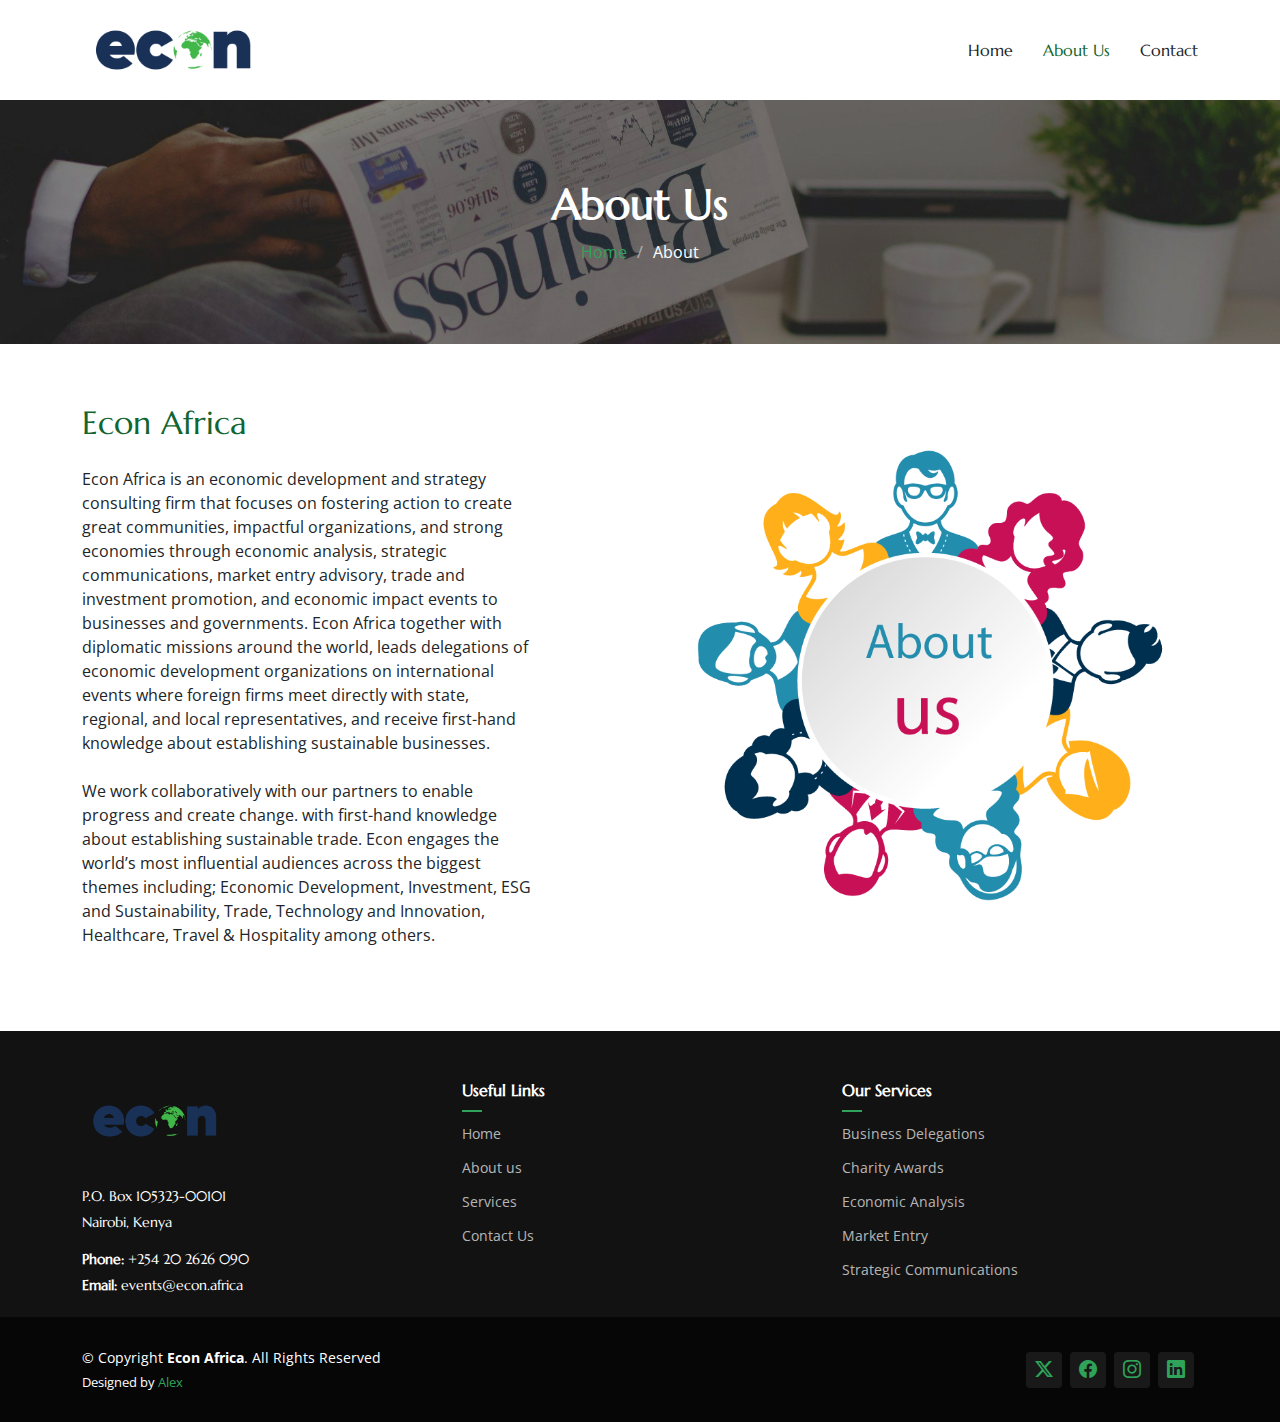
==== commit 4beca257: "updates" ====
--- a/About/index.html
+++ b/About/index.html
@@ -41,7 +41,7 @@
   <header id="header" class="header d-flex align-items-center position-relative">
     <div class="container-fluid container-xl position-relative d-flex align-items-center justify-content-between">
 
-      <a href="index.html" class="logo d-flex align-items-center">
+      <a href="/" class="logo d-flex align-items-center">
         <!-- Uncomment the line below if you also wish to use an image logo -->
         <img src="../assets/img/Econ Logo.png" alt="AgriCulture">
         <!-- <h1 class="sitename">AgriCulture</h1>  -->
@@ -49,10 +49,10 @@
 
       <nav id="navmenu" class="navmenu">
         <ul>
-          <li><a href="index.html">Home</a></li>
-          <li><a href="about.html" class="active">About Us</a></li>
-          <li><a href="services.html">Our Services</a></li>
-          <li><a href="testimonials.html">Testimonials</a></li>
+          <li><a href="/">Home</a></li>
+          <li><a href="../About/" class="active">About Us</a></li>
+          <!--<li><a href="">Our Services</a></li>-->
+          <!--<li><a href="testimonials.html">Testimonials</a></li>
           <li><a href="blog.html">Blog</a></li>
           <li class="dropdown"><a href="#"><span>Dropdown</span> <i class="bi bi-chevron-down toggle-dropdown"></i></a>
             <ul>
@@ -70,8 +70,8 @@
               <li><a href="#">Dropdown 3</a></li>
               <li><a href="#">Dropdown 4</a></li>
             </ul>
-          </li>
-          <li><a href="contact.html">Contact</a></li>
+          </li>-->
+          <li><a href="../Contact/">Contact</a></li>
         </ul>
         <i class="mobile-nav-toggle d-xl-none bi bi-list"></i>
       </nav>
@@ -88,7 +88,7 @@
         <!--<p>Esse dolorum voluptatum ullam est sint nemo et est ipsa porro placeat quibusdam quia assumenda numquam molestias.</p>-->
         <nav class="breadcrumbs">
           <ol>
-            <li><a href="index.html">Home</a></li>
+            <li><a href="/">Home</a></li>
             <li class="current">About</li>
           </ol>
         </nav>
@@ -439,39 +439,38 @@
         <div class="row gy-4">
           <div class="col-lg-4 col-md-6 footer-about">
             <a href="index.html" class="logo d-flex align-items-center">
-              <span class="sitename">AgriCulture</span>
+              <img src="../assets/img/Econ Logo.png" style="max-height: 80px;" alt="">
             </a>
-            <div class="footer-contact pt-3">
-              <p>A108 Adam Street</p>
-              <p>New York, NY 535022</p>
-              <p class="mt-3"><strong>Phone:</strong> <span>+1 5589 55488 55</span></p>
-              <p><strong>Email:</strong> <span>info@example.com</span></p>
-            </div>
-          </div>
-
-          <div class="col-lg-2 col-md-3 footer-links">
+            <div class="footer-contact">
+              <p>P.O. Box 105323-00101</p>
+              <p>Nairobi, Kenya</p>
+              <p class="mt-3"><strong>Phone:</strong> <span>+254 20 2626 090</span></p>
+              <p><strong>Email:</strong> <span>events@econ.africa</span></p>
+            </div>
+          </div>
+
+          <div class="col-lg-4 col-md-3 footer-links">
             <h4>Useful Links</h4>
             <ul>
-              <li><a href="#">Home</a></li>
-              <li><a href="#">About us</a></li>
-              <li><a href="#">Services</a></li>
-              <li><a href="#">Terms of service</a></li>
-              <li><a href="#">Privacy policy</a></li>
+              <li><a href="/">Home</a></li>
+              <li><a href="../About/">About us</a></li>
+              <li><a href="#services">Services</a></li>
+              <li><a href="../Contact/">Contact Us</a></li>
             </ul>
           </div>
 
-          <div class="col-lg-2 col-md-3 footer-links">
+          <div class="col-lg-4 col-md-3 footer-links">
             <h4>Our Services</h4>
             <ul>
-              <li><a href="#">Web Design</a></li>
-              <li><a href="#">Web Development</a></li>
-              <li><a href="#">Product Management</a></li>
-              <li><a href="#">Marketing</a></li>
-              <li><a href="#">Graphic Design</a></li>
+              <li><a href="../Business-Delegations/">Business Delegations</a></li>
+              <li><a href="../Charity-Awards/">Charity Awards</a></li>
+              <li><a href="../Economic-Analysis/">Economic Analysis</a></li>
+              <li><a href="../Market-Entry/">Market Entry</a></li>
+              <li><a href="../Strategic-Communications/">Strategic Communications</a></li>
             </ul>
           </div>
 
-          <div class="col-lg-2 col-md-3 footer-links">
+          <!--<div class="col-lg-2 col-md-3 footer-links">
             <h4>Hic solutasetp</h4>
             <ul>
               <li><a href="#">Molestiae accusamus iure</a></li>
@@ -491,7 +490,7 @@
               <li><a href="#">Trodelas</a></li>
               <li><a href="#">Flexo</a></li>
             </ul>
-          </div>
+          </div>-->
 
         </div>
       </div>
@@ -502,14 +501,14 @@
 
         <div class="d-flex flex-column align-items-center align-items-lg-start">
           <div>
-            © Copyright <strong><span>MyWebsite</span></strong>. All Rights Reserved
+            © Copyright <strong><span>Econ Africa</span></strong>. All Rights Reserved
           </div>
           <div class="credits">
             <!-- All the links in the footer should remain intact. -->
             <!-- You can delete the links only if you purchased the pro version. -->
             <!-- Licensing information: https://bootstrapmade.com/license/ -->
             <!-- Purchase the pro version with working PHP/AJAX contact form: https://bootstrapmade.com/herobiz-bootstrap-business-template/ -->
-            Designed by <a href="https://bootstrapmade.com/">BootstrapMade</a>
+            Designed by <a href="https://alexokeyoportfolio.netlify.app/">Alex</a>
           </div>
         </div>
 
@@ -522,7 +521,6 @@
 
       </div>
     </div>
-
   </footer>
 
   <!-- Scroll Top -->
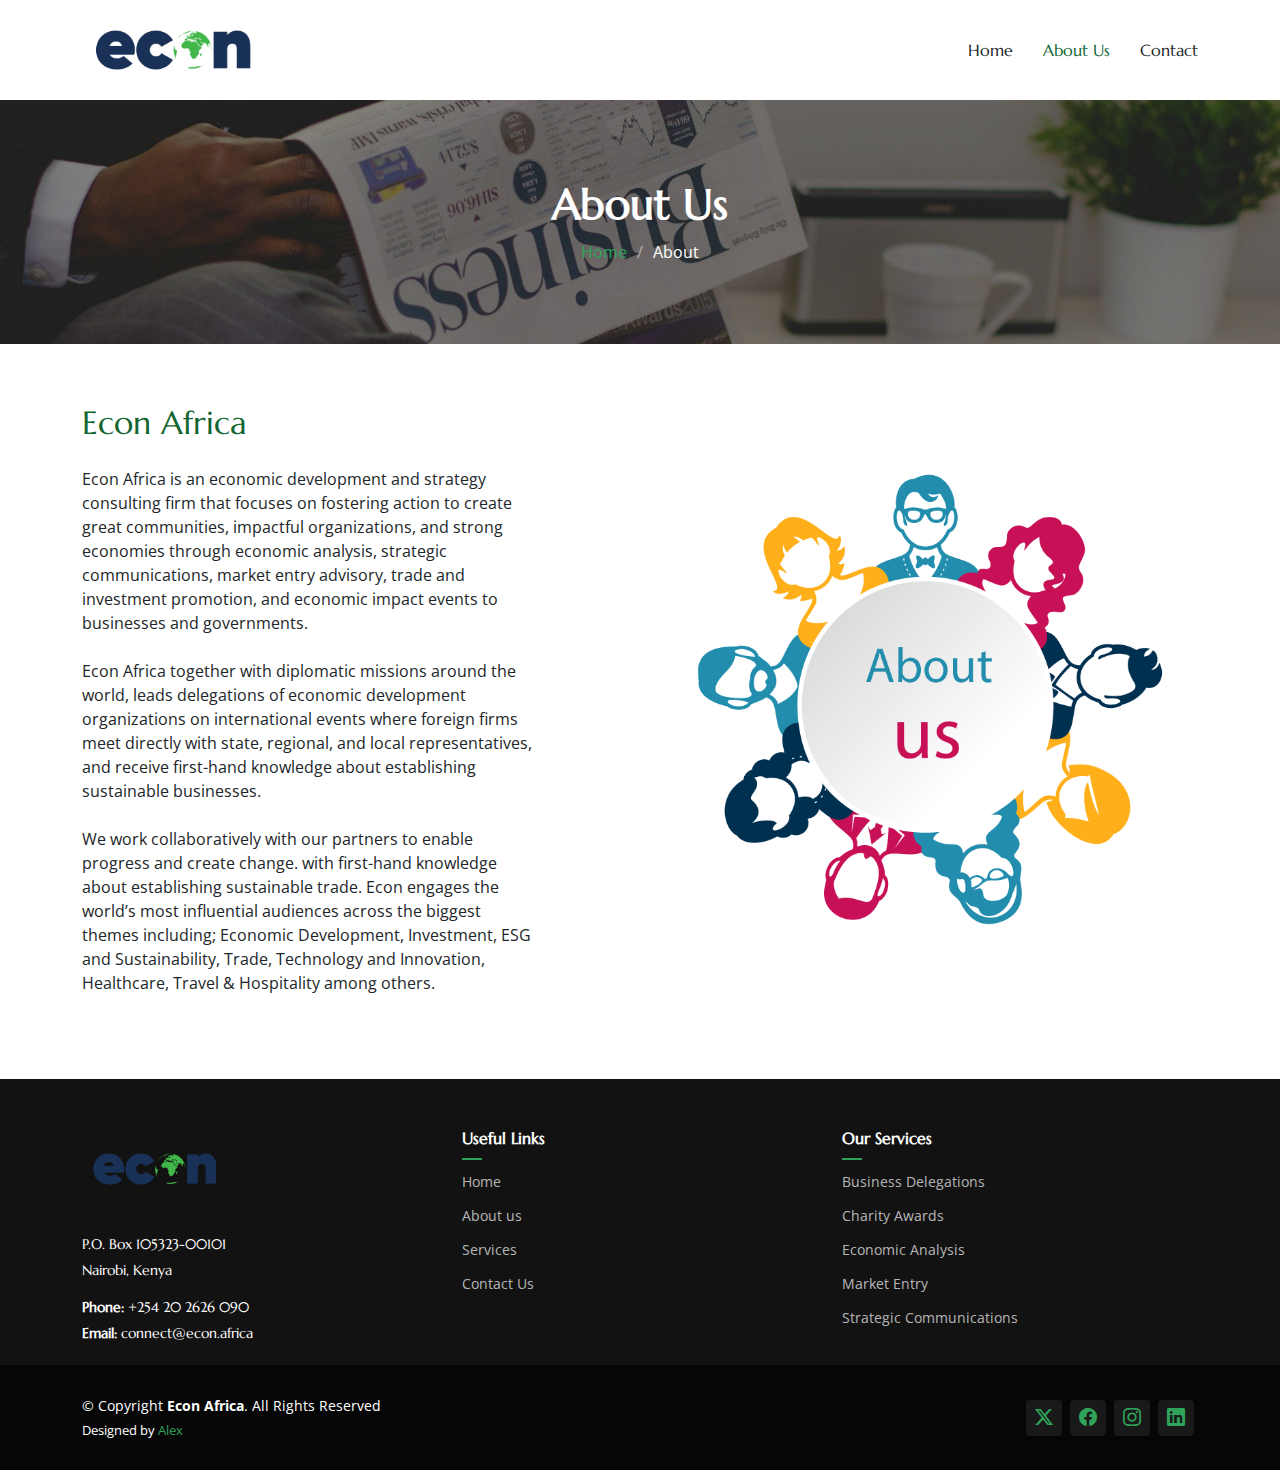
==== commit 94c2d577: "Replace events@econ.africa with connect@econ.africa" ====
--- a/About/index.html
+++ b/About/index.html
@@ -112,7 +112,7 @@
               Econ Africa is an economic development and strategy consulting firm that focuses on fostering
               action to create great communities, impactful organizations, and strong economies through
               economic analysis, strategic communications, market entry advisory, trade and investment
-              promotion, and economic impact events to businesses and governments.
+              promotion, and economic impact events to businesses and governments.<br><br>
               Econ Africa together with diplomatic missions around the world, leads delegations of economic
               development organizations on international events where foreign firms meet directly with state,
               regional, and local representatives, and receive first-hand knowledge about establishing
@@ -445,7 +445,7 @@
               <p>P.O. Box 105323-00101</p>
               <p>Nairobi, Kenya</p>
               <p class="mt-3"><strong>Phone:</strong> <span>+254 20 2626 090</span></p>
-              <p><strong>Email:</strong> <span>events@econ.africa</span></p>
+              <p><strong>Email:</strong> <span>connect@econ.africa</span></p>
             </div>
           </div>
 
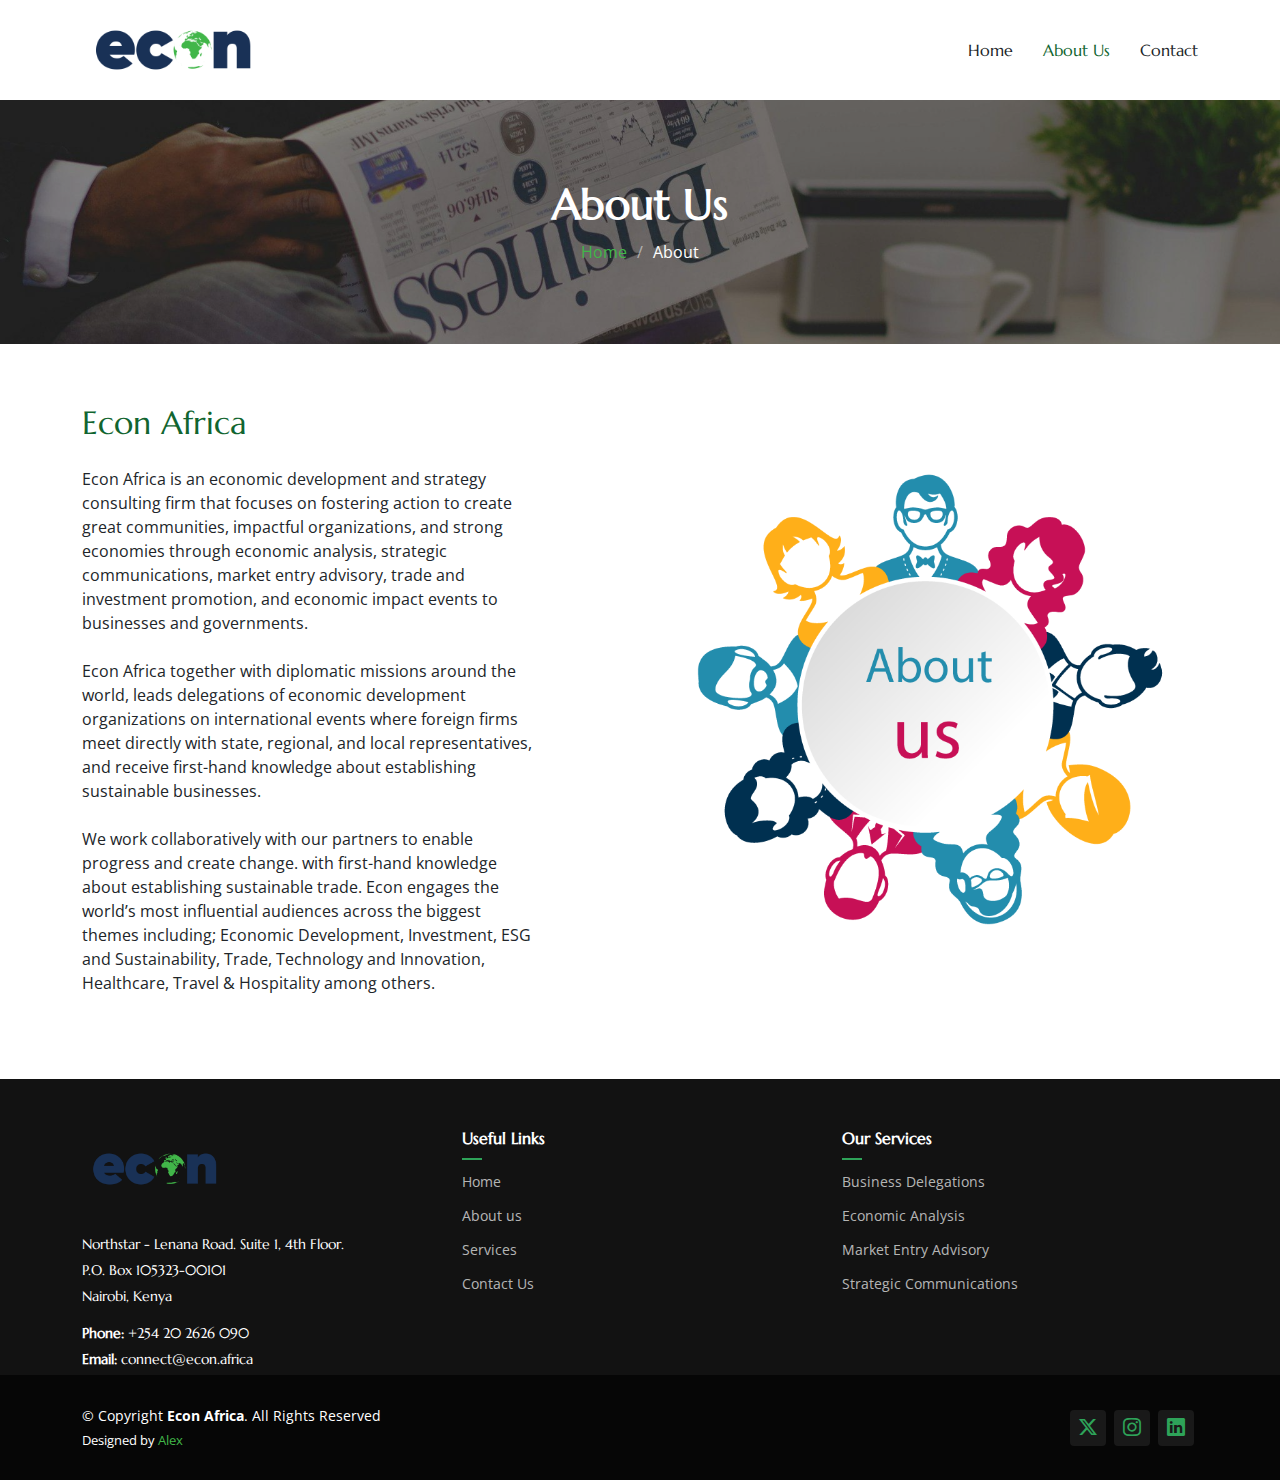
==== commit 19cba703: "Updated" ====
--- a/About/index.html
+++ b/About/index.html
@@ -442,6 +442,7 @@
               <img src="../assets/img/Econ Logo.png" style="max-height: 80px;" alt="">
             </a>
             <div class="footer-contact">
+              <p>Northstar - Lenana Road. Suite 1, 4th Floor.</p>
               <p>P.O. Box 105323-00101</p>
               <p>Nairobi, Kenya</p>
               <p class="mt-3"><strong>Phone:</strong> <span>+254 20 2626 090</span></p>
@@ -463,9 +464,9 @@
             <h4>Our Services</h4>
             <ul>
               <li><a href="../Business-Delegations/">Business Delegations</a></li>
-              <li><a href="../Charity-Awards/">Charity Awards</a></li>
+              <!--<li><a href="./Charity-Awards/">Charity Awards</a></li>-->
               <li><a href="../Economic-Analysis/">Economic Analysis</a></li>
-              <li><a href="../Market-Entry/">Market Entry</a></li>
+              <li><a href="../Market-Entry/">Market Entry Advisory</a></li>
               <li><a href="../Strategic-Communications/">Strategic Communications</a></li>
             </ul>
           </div>
@@ -513,10 +514,10 @@
         </div>
 
         <div class="social-links order-first order-lg-last mb-3 mb-lg-0">
-          <a href=""><i class="bi bi-twitter-x"></i></a>
-          <a href=""><i class="bi bi-facebook"></i></a>
-          <a href=""><i class="bi bi-instagram"></i></a>
-          <a href=""><i class="bi bi-linkedin"></i></a>
+          <a href="https://x.com/Econ_Africa"><i class="bi bi-twitter-x"></i></a>
+          <!--<a href=""><i class="bi bi-facebook"></i></a>-->
+          <a href="https://www.instagram.com/econ.africa/"><i class="bi bi-instagram"></i></a>
+          <a href="https://www.linkedin.com/company/econ-associates/"><i class="bi bi-linkedin"></i></a>
         </div>
 
       </div>
--- a/assets/css/main.css
+++ b/assets/css/main.css
@@ -68,7 +68,7 @@
 }
 
 a {
-  color: var(--accent-color);
+  color: #41b649;
   text-decoration: none;
   transition: 0.3s;
 }
@@ -848,6 +848,9 @@
   .hero h2 {
     font-size: 30px;
   }
+  .hero p{
+    font-size: 13px;
+  }
 }
 
 .hero p {
@@ -1999,7 +2002,7 @@
 }
 
 .contact .php-email-form button[type=submit] {
-  background: var(--accent-color);
+  background: #193156 ;
   color: var(--contrast-color);
   border: 0;
   padding: 13px 50px;
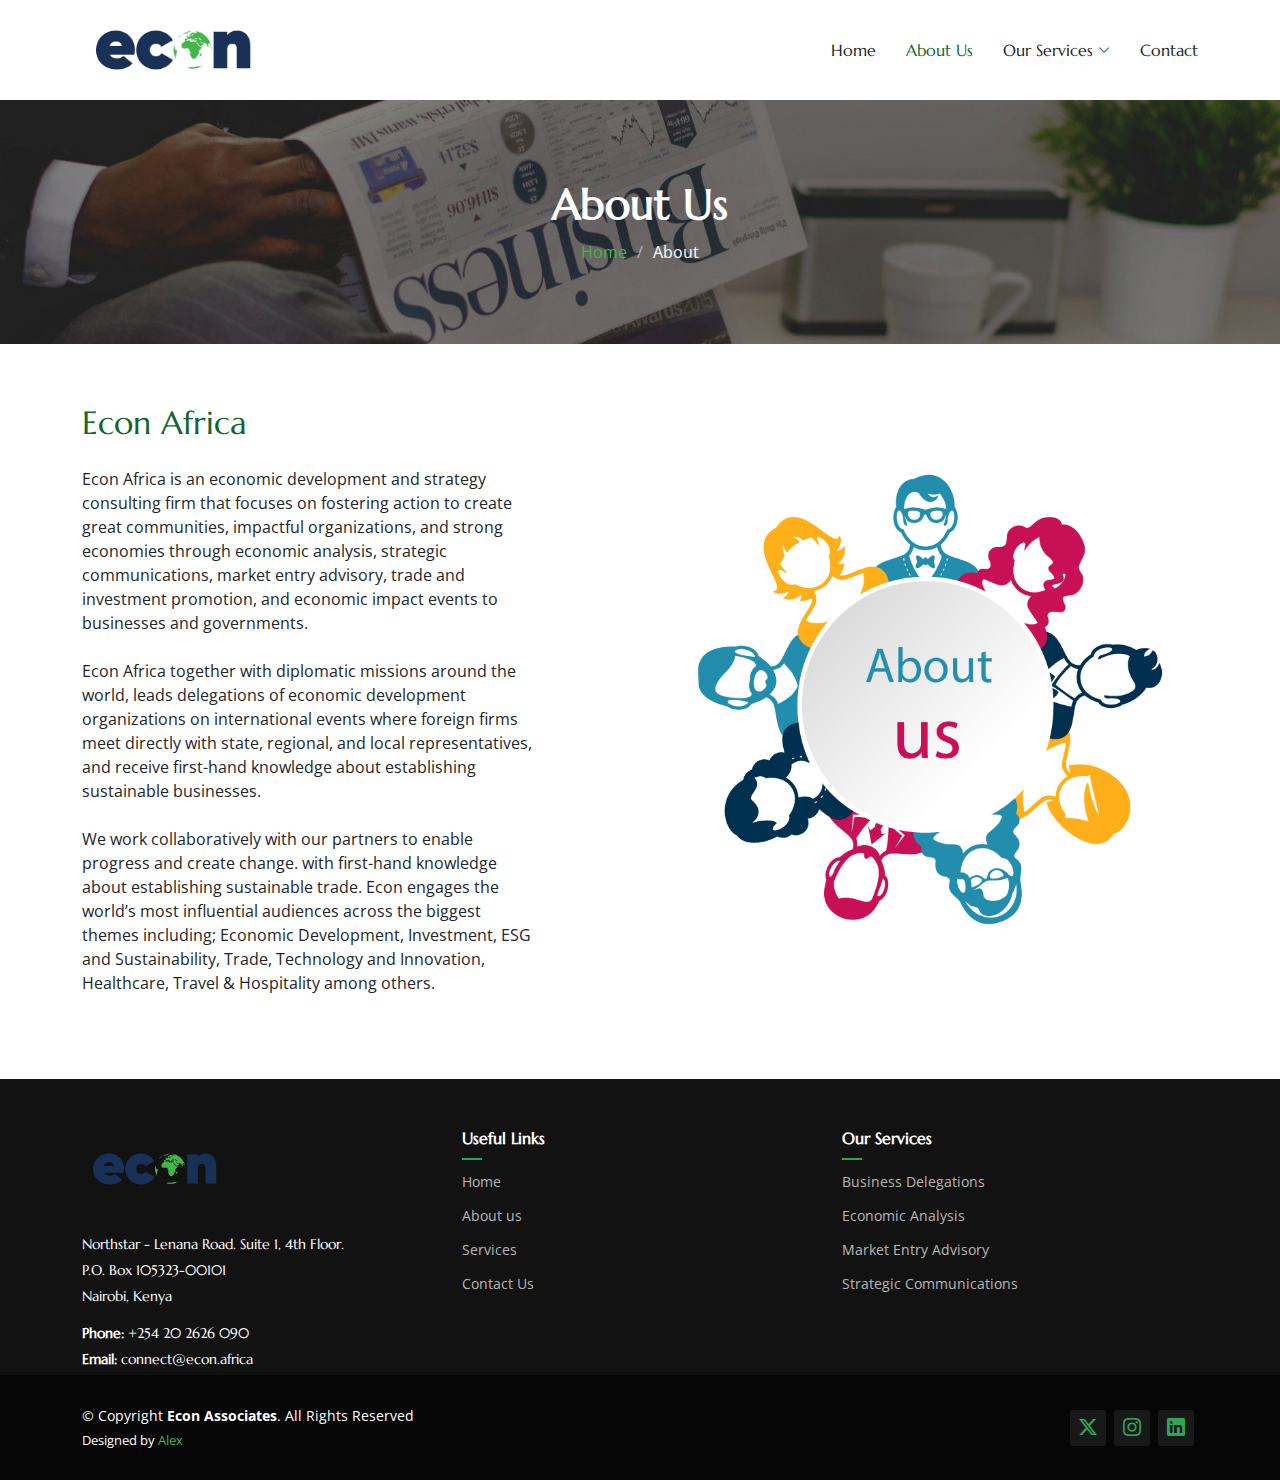
==== commit a94bbbf9: "Updated" ====
--- a/About/index.html
+++ b/About/index.html
@@ -4,7 +4,7 @@
 <head>
   <meta charset="utf-8">
   <meta content="width=device-width, initial-scale=1.0" name="viewport">
-  <title>About - Econ</title>
+  <title>Econ Africa</title>
   <meta name="description" content="">
   <meta name="keywords" content="">
 
@@ -51,26 +51,18 @@
         <ul>
           <li><a href="/">Home</a></li>
           <li><a href="../About/" class="active">About Us</a></li>
-          <!--<li><a href="">Our Services</a></li>-->
-          <!--<li><a href="testimonials.html">Testimonials</a></li>
-          <li><a href="blog.html">Blog</a></li>
-          <li class="dropdown"><a href="#"><span>Dropdown</span> <i class="bi bi-chevron-down toggle-dropdown"></i></a>
+          <li class="dropdown"><a href="#services"><span>Our Services</span> <i class="bi bi-chevron-down toggle-dropdown"></i></a>
             <ul>
-              <li><a href="#">Dropdown 1</a></li>
-              <li class="dropdown"><a href="#"><span>Deep Dropdown</span> <i class="bi bi-chevron-down toggle-dropdown"></i></a>
-                <ul>
-                  <li><a href="#">Deep Dropdown 1</a></li>
-                  <li><a href="#">Deep Dropdown 2</a></li>
-                  <li><a href="#">Deep Dropdown 3</a></li>
-                  <li><a href="#">Deep Dropdown 4</a></li>
-                  <li><a href="#">Deep Dropdown 5</a></li>
-                </ul>
-              </li>
-              <li><a href="#">Dropdown 2</a></li>
-              <li><a href="#">Dropdown 3</a></li>
-              <li><a href="#">Dropdown 4</a></li>
+              <li><a href="../Trade-Investment/">Trade & Investment Promotion</a></li>
+              <li><a href="../Market-Entry/">Market Entry Advisory</a></li>
+              <li><a href="../Economic-Analysis/">Economic Analysis</a></li>
+              <li><a href="../Startups/">Supporting Startups Scale</a></li>
+              <li><a href="../Strategic-Communications/">Strategic Communications</a></li>
+              <li><a href="../Business-Delegations/">Business Delegations Globally</a></li>
+              <li><a href="../Market-Leading/">Market Leading Events</a></li>
+              <li><a href="../Engaging-Diverse-Stakeholders/">Engaging Diverse Stakeholders</a></li>
             </ul>
-          </li>-->
+          </li>
           <li><a href="../Contact/">Contact</a></li>
         </ul>
         <i class="mobile-nav-toggle d-xl-none bi bi-list"></i>
@@ -502,7 +494,7 @@
 
         <div class="d-flex flex-column align-items-center align-items-lg-start">
           <div>
-            © Copyright <strong><span>Econ Africa</span></strong>. All Rights Reserved
+            © Copyright <strong><span>Econ Associates</span></strong>. All Rights Reserved
           </div>
           <div class="credits">
             <!-- All the links in the footer should remain intact. -->
